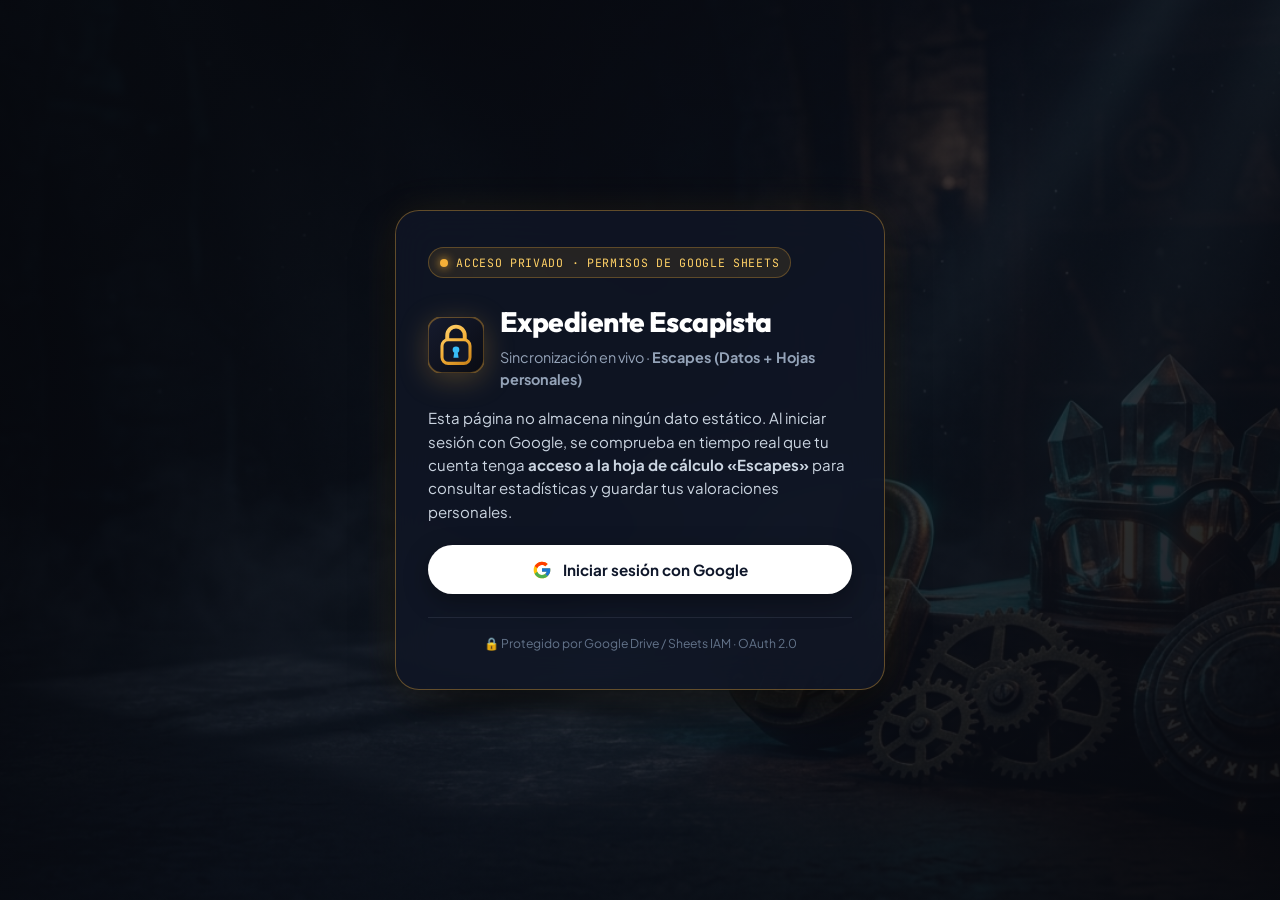
==== index.html @ c3136237 "feat: añadir hojas y sección personal con valoraciones por miembro" ====
<!DOCTYPE html>
<html lang="es">
<head>
  <meta charset="UTF-8" />
  <meta name="viewport" content="width=device-width, initial-scale=1.0" />
  <title>Expediente Escapista · Panel Privado de Escape Rooms</title>
  <meta name="description" content="Dashboard privado de seguimiento, ranking, mapa, equipo y estadísticas de Escape Rooms conectado en tiempo real a Google Sheets." />
  <link rel="icon" type="image/svg+xml" href="favicon.svg" />

  <!-- Google Fonts -->
  <link rel="preconnect" href="https://fonts.googleapis.com" />
  <link rel="preconnect" href="https://fonts.gstatic.com" crossorigin />
  <link href="https://fonts.googleapis.com/css2?family=JetBrains+Mono:wght@500;700&family=Outfit:wght@500;600;700;800&family=Plus+Jakarta+Sans:wght@400;500;600;700&display=swap" rel="stylesheet" />

  <!-- Leaflet & MarkerCluster -->
  <link rel="stylesheet" href="https://unpkg.com/leaflet@1.9.4/dist/leaflet.css" crossorigin="" />
  <link rel="stylesheet" href="https://unpkg.com/leaflet.markercluster@1.5.3/dist/MarkerCluster.css" />
  <link rel="stylesheet" href="https://unpkg.com/leaflet.markercluster@1.5.3/dist/MarkerCluster.Default.css" />

  <!-- Estilos propios -->
  <link rel="stylesheet" href="styles.css" />

  <!-- Google Identity Services (OAuth 2.0) -->
  <script src="https://accounts.google.com/gsi/client" async defer></script>
</head>
<body>
  <!-- =========================================================
       PANTALLA DE ACCESO OAUTH CON GOOGLE CLOUD
       ========================================================= -->
  <main id="auth-gate" class="auth-gate">
    <div class="auth-backdrop"></div>
    <div class="auth-container">
      <div class="auth-card">
        <div class="auth-badge">
          <span class="pulse-dot"></span>
          <span>ACCESO PRIVADO · PERMISOS DE GOOGLE SHEETS</span>
        </div>

        <div class="auth-brand">
          <img src="favicon.svg" alt="Candado Expediente Escapista" class="auth-logo" />
          <div>
            <h1>Expediente Escapista</h1>
            <p class="auth-subtitle">Sincronización en vivo · <strong>Escapes (Datos + Hojas personales)</strong></p>
          </div>
        </div>

        <p class="auth-description">
          Esta página no almacena ningún dato estático. Al iniciar sesión con Google, se comprueba en tiempo real que tu cuenta tenga <strong>acceso a la hoja de cálculo «Escapes»</strong> para consultar estadísticas y guardar tus valoraciones personales.
        </p>

        <div class="auth-actions">
          <button id="oauth-login-btn" type="button" class="btn-google-primary">
            <svg width="20" height="20" viewBox="0 0 48 48" aria-hidden="true">
              <path fill="#FFC107" d="M43.611 20.083H42V20H24v8h11.303c-1.649 4.657-6.08 8-11.303 8-6.627 0-12-5.373-12-12s5.373-12 12-12c3.059 0 5.842 1.154 7.961 3.039l5.657-5.657C34.046 6.053 29.268 4 24 4 12.955 4 4 12.955 4 24s8.955 20 20 20 20-8.955 20-20c0-1.341-.138-2.65-.389-3.917z"/>
              <path fill="#FF3D00" d="M6.306 14.691l6.571 4.819C14.655 15.108 18.961 12 24 12c3.059 0 5.842 1.154 7.961 3.039l5.657-5.657C34.046 6.053 29.268 4 24 4 16.318 4 9.656 8.337 6.306 14.691z"/>
              <path fill="#4CAF50" d="M24 44c5.166 0 9.86-1.977 13.409-5.192l-6.19-5.238A11.91 11.91 0 0 1 24 36c-5.202 0-9.619-3.317-11.283-7.946l-6.522 5.025C9.505 39.556 16.227 44 24 44z"/>
              <path fill="#1976D2" d="M43.611 20.083H42V20H24v8h11.303a12.04 12.04 0 0 1-4.087 5.571l.003-.002 6.19 5.238C36.971 39.205 44 34 44 24c0-1.341-.138-2.65-.389-3.917z"/>
            </svg>
            <span id="oauth-login-label">Iniciar sesión con Google</span>
          </button>
        </div>

        <div id="auth-message" class="auth-message" hidden></div>

        <footer class="auth-footer">
          <span>🔒 Protegido por Google Drive / Sheets IAM · OAuth 2.0</span>
        </footer>
      </div>
    </div>
  </main>

  <!-- =========================================================
       APLICACIÓN PRINCIPAL CON MENÚ LATERAL (TRAS AUTENTICACIÓN)
       ========================================================= -->
  <div id="app-shell" class="app-shell" hidden>
    <!-- Fondo semitransparente para el menú lateral en móvil/tablet -->
    <div id="sidebar-backdrop" class="sidebar-backdrop" hidden></div>

    <!-- MENÚ LATERAL DE NAVEGACIÓN POR SECCIONES -->
    <aside id="app-sidebar" class="sidebar" aria-label="Menú lateral de secciones">
      <div class="sidebar-top">
        <a href="#dashboard" class="brand-link" data-nav-target="dashboard">
          <img src="favicon.svg" alt="" class="brand-icon" />
          <div class="brand-text">
            <span class="brand-title">Expediente Escapista</span>
            <span class="brand-tag" id="data-source-badge">Cargando datos…</span>
          </div>
        </a>
        <button id="sidebar-close-btn" type="button" class="sidebar-close-btn" aria-label="Cerrar menú lateral">✕</button>
      </div>

      <nav class="sidebar-nav" aria-label="Secciones principales">
        <div class="sidebar-group">
          <span class="sidebar-group-label">Principal</span>
          <a href="#dashboard" class="sidebar-link active" data-section-link="dashboard" aria-current="page">
            <span class="sidebar-link-icon" aria-hidden="true">
              <svg width="18" height="18" viewBox="0 0 24 24" fill="none" stroke="currentColor" stroke-width="2" stroke-linecap="round" stroke-linejoin="round">
                <rect x="3" y="3" width="7" height="9" rx="1.5"/><rect x="14" y="3" width="7" height="5" rx="1.5"/>
                <rect x="14" y="12" width="7" height="9" rx="1.5"/><rect x="3" y="16" width="7" height="5" rx="1.5"/>
              </svg>
            </span>
            <span class="sidebar-link-text">Dashboard</span>
            <span class="nav-pill nav-pill-subtle">Resumen</span>
          </a>

          <a href="#personal" class="sidebar-link" data-section-link="personal">
            <span class="sidebar-link-icon" aria-hidden="true">
              <svg width="18" height="18" viewBox="0 0 24 24" fill="none" stroke="currentColor" stroke-width="2" stroke-linecap="round" stroke-linejoin="round">
                <path d="M12 2l2.9 6.26L22 9.27l-5 4.87 1.18 6.88L12 17.77l-6.18 3.25L7 14.14 2 9.27l7.1-1.01L12 2z"/>
              </svg>
            </span>
            <span class="sidebar-link-text">Mi Espacio</span>
            <span id="nav-badge-personal" class="nav-pill nav-pill-gold">Personal</span>
          </a>
        </div>

        <div class="sidebar-group">
          <span class="sidebar-group-label">Catálogo de Salas</span>
          <a href="#visitadas" class="sidebar-link" data-section-link="visitadas">
            <span class="sidebar-link-icon" aria-hidden="true">
              <svg width="18" height="18" viewBox="0 0 24 24" fill="none" stroke="currentColor" stroke-width="2" stroke-linecap="round" stroke-linejoin="round">
                <path d="M9 11l3 3L22 4"/><path d="M21 12v7a2 2 0 0 1-2 2H5a2 2 0 0 1-2-2V5a2 2 0 0 1 2-2h11"/>
              </svg>
            </span>
            <span class="sidebar-link-text">Salas Visitadas</span>
            <span id="nav-badge-visited" class="nav-pill">0</span>
          </a>

          <a href="#pendientes" class="sidebar-link" data-section-link="pendientes">
            <span class="sidebar-link-icon" aria-hidden="true">
              <svg width="18" height="18" viewBox="0 0 24 24" fill="none" stroke="currentColor" stroke-width="2" stroke-linecap="round" stroke-linejoin="round">
                <circle cx="12" cy="12" r="10"/><polygon points="16.24 7.76 14.12 14.12 7.76 16.24 9.88 9.88 16.24 7.76"/>
              </svg>
            </span>
            <span class="sidebar-link-text">Salas Pendientes</span>
            <span id="nav-badge-pending" class="nav-pill nav-pill-amber">0</span>
          </a>

          <a href="#ranking" class="sidebar-link" data-section-link="ranking">
            <span class="sidebar-link-icon" aria-hidden="true">
              <svg width="18" height="18" viewBox="0 0 24 24" fill="none" stroke="currentColor" stroke-width="2" stroke-linecap="round" stroke-linejoin="round">
                <path d="M6 9H4.5a2.5 2.5 0 0 1 0-5H6"/><path d="M18 9h1.5a2.5 2.5 0 0 0 0-5H18"/>
                <path d="M4 22h16"/><path d="M10 14.66V17c0 .55-.47.98-.97 1.21C7.85 18.75 7 20.24 7 22"/>
                <path d="M14 14.66V17c0 .55.47.98.97 1.21C16.15 18.75 17 20.24 17 22"/>
                <path d="M18 2H6v7a6 6 0 0 0 12 0V2Z"/>
              </svg>
            </span>
            <span class="sidebar-link-text">Ranking Top 10</span>
            <span class="nav-pill nav-pill-gold">Top 10</span>
          </a>
        </div>

        <div class="sidebar-group">
          <span class="sidebar-group-label">Análisis y Grupo</span>
          <a href="#mapa" class="sidebar-link" data-section-link="mapa">
            <span class="sidebar-link-icon" aria-hidden="true">
              <svg width="18" height="18" viewBox="0 0 24 24" fill="none" stroke="currentColor" stroke-width="2" stroke-linecap="round" stroke-linejoin="round">
                <polygon points="3 6 9 3 15 6 21 3 21 18 15 21 9 18 3 21"/><line x1="9" y1="3" x2="9" y2="18"/><line x1="15" y1="6" x2="15" y2="21"/>
              </svg>
            </span>
            <span class="sidebar-link-text">Mapa de Conquistas</span>
            <span id="nav-badge-map" class="nav-pill">0</span>
          </a>

          <a href="#equipo" class="sidebar-link" data-section-link="equipo">
            <span class="sidebar-link-icon" aria-hidden="true">
              <svg width="18" height="18" viewBox="0 0 24 24" fill="none" stroke="currentColor" stroke-width="2" stroke-linecap="round" stroke-linejoin="round">
                <path d="M16 21v-2a4 4 0 0 0-4-4H6a4 4 0 0 0-4 4v2"/><circle cx="9" cy="7" r="4"/>
                <path d="M22 21v-2a4 4 0 0 0-3-3.87"/><path d="M16 3.13a4 4 0 0 1 0 7.75"/>
              </svg>
            </span>
            <span class="sidebar-link-text">Equipo</span>
            <span id="nav-badge-team" class="nav-pill">6</span>
          </a>

          <a href="#estadisticas" class="sidebar-link" data-section-link="estadisticas">
            <span class="sidebar-link-icon" aria-hidden="true">
              <svg width="18" height="18" viewBox="0 0 24 24" fill="none" stroke="currentColor" stroke-width="2" stroke-linecap="round" stroke-linejoin="round">
                <line x1="18" y1="20" x2="18" y2="10"/><line x1="12" y1="20" x2="12" y2="4"/><line x1="6" y1="20" x2="6" y2="14"/>
              </svg>
            </span>
            <span class="sidebar-link-text">Estadísticas</span>
          </a>
        </div>
      </nav>

      <div class="sidebar-footer">
        <div class="sidebar-sheet-card">
          <div class="sidebar-sheet-head">
            <span class="sidebar-sheet-dot"></span>
            <span>Google Sheets · <code>Escapes</code></span>
          </div>
          <div id="sidebar-quick-stats" class="sidebar-sheet-meta">Sincronizado en tiempo real</div>
        </div>
      </div>
    </aside>

    <!-- ÁREA PRINCIPAL DE CONTENIDO -->
    <div class="workspace">
      <!-- Barra superior contextual -->
      <header class="topbar">
        <div class="topbar-inner">
          <div class="topbar-context">
            <button id="sidebar-open-btn" type="button" class="sidebar-open-btn" aria-label="Abrir menú de secciones" aria-expanded="false">
              <svg width="20" height="20" viewBox="0 0 24 24" fill="none" stroke="currentColor" stroke-width="2.2" stroke-linecap="round" aria-hidden="true">
                <line x1="3" y1="6" x2="21" y2="6"/><line x1="3" y1="12" x2="21" y2="12"/><line x1="3" y1="18" x2="21" y2="18"/>
              </svg>
            </button>
            <div class="topbar-titles">
              <span id="topbar-section-kicker" class="topbar-kicker">VISTA GENERAL</span>
              <strong id="topbar-section-title" class="topbar-title">Dashboard</strong>
            </div>
          </div>

          <div class="topbar-user">
            <button id="sync-sheet-btn" type="button" class="btn-ghost btn-sm" title="Leer directamente de Google Sheets (Escapes → Datos)">
              <svg width="15" height="15" viewBox="0 0 24 24" fill="none" stroke="currentColor" stroke-width="2.2" aria-hidden="true">
                <path d="M21 2v6h-6"/><path d="M3 12a9 9 0 0 1 15-6.7L21 8"/>
                <path d="M3 22v-6h6"/><path d="M21 12a9 9 0 0 1-15 6.7L3 16"/>
              </svg>
              <span class="btn-sync-label">Sincronizar Sheet</span>
            </button>

            <div class="user-chip" id="user-chip">
              <img id="user-avatar" src="" alt="" class="user-avatar" hidden />
              <span id="user-initials" class="user-initials">U</span>
              <span id="user-name" class="user-name">Usuario</span>
            </div>

            <button id="logout-btn" type="button" class="btn-logout" title="Cerrar sesión OAuth">
              Salir
            </button>
          </div>
        </div>
      </header>

      <!-- Aviso informativo opcional -->
      <div id="sync-banner" class="sync-banner" hidden></div>

      <!-- CONTENEDOR DE VISTAS POR SECCIÓN -->
      <main class="workspace-main">
        <!-- =====================================================
             SECCIÓN 1 (PANTALLA PRINCIPAL): DASHBOARD CON RESUMEN
             ===================================================== -->
        <section id="view-dashboard" class="app-view" data-section="dashboard" aria-labelledby="heading-dashboard">
          <div class="dashboard-hero">
            <div class="dashboard-hero-bg"></div>
            <div class="dashboard-hero-top">
              <div class="hero-copy">
                <div class="eyebrow">
                  <span class="eyebrow-key">🗝️ BITÁCORA OFICIAL DEL GRUPO</span>
                  <span id="upcoming-pill" class="upcoming-pill" hidden></span>
                </div>
                <h2 id="heading-dashboard">Crónicas de <span class="text-gradient">Escape Rooms</span></h2>
                <p class="hero-lead">
                  Resumen general en vivo de cada candado abierto, el podio actual del grupo, vuestras últimas conquistas y los próximos destinos por descubrir.
                </p>
              </div>
            </div>

            <!-- KPIs globales rápidos (interactivos) -->
            <div class="hero-kpis" id="hero-kpis">
              <!-- Renderizado dinámico -->
            </div>
          </div>

          <!-- Bloques de resumen ejecutivo -->
          <div class="dashboard-bento">
            <!-- Resumen Podio Top 3 -->
            <article class="panel-card">
              <div class="panel-card-head">
                <div>
                  <span class="section-kicker">HALL OF FAME</span>
                  <h4>Podio actual de mejores salas</h4>
                  <p class="panel-sub">Top 3 histórico por valoración media global</p>
                </div>
                <button type="button" class="btn-link-action" data-nav-target="ranking">Ver Top 10 →</button>
              </div>
              <div id="dashboard-podium" class="dash-list">
                <!-- Renderizado dinámico -->
              </div>
            </article>

            <!-- Resumen Actividad Reciente -->
            <article class="panel-card">
              <div class="panel-card-head">
                <div>
                  <span class="section-kicker">ACTIVIDAD RECIENTE</span>
                  <h4>Últimas salas visitadas</h4>
                  <p class="panel-sub">Las 5 experiencias más recientes del registro</p>
                </div>
                <button type="button" class="btn-link-action" data-nav-target="visitadas">Historial completo →</button>
              </div>
              <div id="dashboard-recent" class="dash-list">
                <!-- Renderizado dinámico -->
              </div>
            </article>

            <!-- Resumen Participación del Equipo -->
            <article class="panel-card">
              <div class="panel-card-head">
                <div>
                  <span class="section-kicker">EQUIPO ESCAPISTA</span>
                  <h4>Participación por integrante</h4>
                  <p class="panel-sub">Pulsa un miembro para filtrar sus salas jugadas</p>
                </div>
                <button type="button" class="btn-link-action" data-nav-target="equipo">Detalle equipo →</button>
              </div>
              <div id="dashboard-team-summary" class="dash-team-grid">
                <!-- Renderizado dinámico -->
              </div>
            </article>

            <!-- Resumen Hoja de Ruta y Pulso -->
            <article class="panel-card">
              <div class="panel-card-head">
                <div>
                  <span class="section-kicker">HOJA DE RUTA Y PULSO</span>
                  <h4>Próximos objetivos y ritmo anual</h4>
                  <p class="panel-sub">Destinos pendientes destacados e hitos del grupo</p>
                </div>
                <button type="button" class="btn-link-action" data-nav-target="pendientes">Ver pendientes →</button>
              </div>
              <div id="dashboard-pulse" class="dash-pulse">
                <!-- Renderizado dinámico -->
              </div>
            </article>
          </div>
        </section>

        <!-- =====================================================
             SECCIÓN PERSONAL: MI ESPACIO (ESTADÍSTICAS Y VALORACIÓN)
             ===================================================== -->
        <section id="view-personal" class="app-view" data-section="personal" hidden aria-labelledby="heading-personal">
          <div class="dashboard-hero personal-hero">
            <div class="dashboard-hero-bg"></div>
            <div class="dashboard-hero-top">
              <div class="hero-copy" id="personal-hero-copy">
                <!-- Renderizado dinámico según el miembro identificado -->
              </div>
            </div>

            <div class="hero-kpis" id="personal-kpis">
              <!-- KPIs personales dinámicos -->
            </div>
          </div>

          <div id="personal-unmatched-card" class="panel-card" hidden>
            <!-- Se muestra si el usuario de Google no corresponde a Sara, Miguel, Rafa, Antonio o Joan -->
          </div>

          <div id="personal-member-content" class="personal-member-content">
            <!-- Bloque interactivo para valorar salas visitadas por el miembro -->
            <div id="personal-rooms-anchor" class="section-header section-header-wrap">
              <div>
                <span class="section-kicker">VALORACIÓN DE MIS EXPERIENCIAS</span>
                <h3>Mis salas visitadas <span id="personal-rooms-count-pill" class="count-pill">0</span></h3>
              </div>

              <div class="filters-bar">
                <div class="segmented-control" role="tablist" aria-label="Estado de valoración">
                  <button type="button" class="seg-btn active" data-personal-status="ALL">Todas</button>
                  <button type="button" class="seg-btn" data-personal-status="UNRATED">Pendientes de valorar</button>
                  <button type="button" class="seg-btn" data-personal-status="RATED">Valoradas</button>
                </div>

                <div class="search-field">
                  <svg width="15" height="15" viewBox="0 0 24 24" fill="none" stroke="currentColor" stroke-width="2" aria-hidden="true">
                    <circle cx="11" cy="11" r="8"/><line x1="21" y1="21" x2="16.65" y2="16.65"/>
                  </svg>
                  <input id="personal-search" type="search" placeholder="Buscar entre mis salas…" />
                </div>

                <select id="personal-year-filter" class="select-input" aria-label="Filtrar mis salas por año">
                  <option value="ALL">Todos los años</option>
                </select>

                <select id="personal-page-size" class="select-input" aria-label="Mis salas por página">
                  <option value="10" selected>10 / pág.</option>
                  <option value="20">20 / pág.</option>
                  <option value="50">50 / pág.</option>
                </select>

                <button id="personal-reset-btn" type="button" class="btn-ghost btn-sm" hidden>Limpiar filtro</button>
              </div>
            </div>

            <div class="table-card">
              <div class="table-scroll">
                <table class="data-table" id="personal-table">
                  <thead>
                    <tr>
                      <th>Fecha ↓</th>
                      <th>Sala y Empresa</th>
                      <th>Ubicación</th>
                      <th>Compañeros</th>
                      <th class="col-num">Media Grupo</th>
                      <th class="col-num">Mi Nota</th>
                      <th class="col-num">Valoración</th>
                    </tr>
                  </thead>
                  <tbody id="personal-tbody">
                    <!-- Filas paginadas de las salas visitadas por el usuario -->
                  </tbody>
                </table>
              </div>

              <div class="pagination-bar" id="personal-pagination">
                <!-- Controles de paginación personal -->
              </div>
            </div>

            <!-- Estadísticas personales detalladas -->
            <div id="personal-stats-anchor" class="section-header" style="margin-top:0.5rem">
              <div>
                <span class="section-kicker">MIS ESTADÍSTICAS PERSONALES</span>
                <h3>Radiografía individual y favoritos</h3>
              </div>
            </div>

            <div class="stats-bento">
              <!-- Radar personal vs Grupo -->
              <article class="panel-card">
                <div class="panel-card-head">
                  <div>
                    <h4>Mi perfil de criterios (7 dimensiones)</h4>
                    <p class="panel-sub">Comparativa de mis notas frente a la media del grupo en mis salas</p>
                  </div>
                </div>
                <div class="chart-box chart-box-radar">
                  <canvas id="personalRadarChart"></canvas>
                </div>
              </article>

              <!-- Evolución anual personal -->
              <article class="panel-card">
                <div class="panel-card-head">
                  <div>
                    <h4>Mi evolución anual</h4>
                    <p class="panel-sub">Salas jugadas por año y mi nota media personal</p>
                  </div>
                </div>
                <div class="chart-box chart-box-radar">
                  <canvas id="personalYearChart"></canvas>
                </div>
              </article>

              <!-- Top 5 Personal -->
              <article class="panel-card">
                <div class="panel-card-head">
                  <div>
                    <h4>Mi podio personal (Top 5)</h4>
                    <p class="panel-sub">Mis salas mejor valoradas (sin contar Dificultad en la media)</p>
                  </div>
                </div>
                <div id="personal-top-list" class="dash-list"></div>
              </article>

              <!-- Compañeros y temáticas favoritas -->
              <article class="panel-card">
                <div class="panel-card-head">
                  <div>
                    <h4>Compañeros de escape y temáticas</h4>
                    <p class="panel-sub">Con quién más has escapado y tus géneros predilectos</p>
                  </div>
                </div>
                <div id="personal-affinities-list" class="stat-bars-list"></div>
              </article>
            </div>
          </div>
        </section>

        <!-- =====================================================
             SECCIÓN 2: LISTADO DE SALAS VISITADAS
             ===================================================== -->
        <section id="view-visitadas" class="app-view" data-section="visitadas" hidden aria-labelledby="heading-visited">
          <div class="section-header section-header-wrap">
            <div>
              <span class="section-kicker">HISTORIAL COMPLETO</span>
              <h3 id="heading-visited">Salas visitadas <span id="visited-count-pill" class="count-pill">0</span></h3>
            </div>

            <div class="filters-bar">
              <div class="search-field">
                <svg width="15" height="15" viewBox="0 0 24 24" fill="none" stroke="currentColor" stroke-width="2" aria-hidden="true">
                  <circle cx="11" cy="11" r="8"/><line x1="21" y1="21" x2="16.65" y2="16.65"/>
                </svg>
                <input id="visited-search" type="search" placeholder="Buscar sala, empresa o ciudad…" />
              </div>

              <select id="visited-member-filter" class="select-input" aria-label="Filtrar por miembro">
                <option value="ALL">Todos los miembros</option>
                <option value="S">Sara (S)</option>
                <option value="M">Miguel (M)</option>
                <option value="R">Rafa (R)</option>
                <option value="A">Antonio (A)</option>
                <option value="J">Joan (J)</option>
                <option value="+">Con invitados (+)</option>
              </select>

              <select id="visited-year-filter" class="select-input" aria-label="Filtrar por año">
                <option value="ALL">Todos los años</option>
              </select>

              <select id="visited-page-size" class="select-input" aria-label="Salas por página">
                <option value="10" selected>10 / pág.</option>
                <option value="20">20 / pág.</option>
                <option value="50">50 / pág.</option>
              </select>

              <button id="visited-reset-btn" type="button" class="btn-ghost btn-sm" hidden>Limpiar filtro</button>
            </div>
          </div>

          <div class="table-card">
            <div class="table-scroll">
              <table class="data-table" id="visited-table">
                <thead>
                  <tr>
                    <th>Fecha ↓</th>
                    <th>Sala y Empresa</th>
                    <th>Ubicación</th>
                    <th>Temática</th>
                    <th>De nosotros</th>
                    <th>Resultado</th>
                    <th class="col-num">Nota Media</th>
                  </tr>
                </thead>
                <tbody id="visited-tbody">
                  <!-- Filas paginadas -->
                </tbody>
              </table>
            </div>

            <div class="pagination-bar" id="visited-pagination">
              <!-- Controles de paginación -->
            </div>
          </div>
        </section>

        <!-- =====================================================
             SECCIÓN 3: SALAS PENDIENTES POR PROVINCIA
             ===================================================== -->
        <section id="view-pendientes" class="app-view" data-section="pendientes" hidden aria-labelledby="heading-pending">
          <div id="upcoming-section-wrap" class="upcoming-section-wrap" hidden>
            <!-- Reservas futuras si existen -->
          </div>

          <div class="section-header section-header-wrap">
            <div>
              <span class="section-kicker">PRÓXIMOS OBJETIVOS</span>
              <h3 id="heading-pending">Salas pendientes <span id="pending-count-pill" class="count-pill count-pill-amber">0</span></h3>
            </div>

            <div class="filters-bar">
              <div class="search-field">
                <svg width="15" height="15" viewBox="0 0 24 24" fill="none" stroke="currentColor" stroke-width="2" aria-hidden="true">
                  <circle cx="11" cy="11" r="8"/><line x1="21" y1="21" x2="16.65" y2="16.65"/>
                </svg>
                <input id="pending-search" type="search" placeholder="Buscar sala, empresa o premio TERPECA…" />
              </div>

              <select id="pending-province-select" class="select-input" aria-label="Filtrar pendientes por provincia">
                <option value="ALL">Todas las provincias</option>
              </select>

              <select id="pending-theme-select" class="select-input" aria-label="Filtrar pendientes por temática">
                <option value="ALL">Todas las temáticas</option>
              </select>

              <button id="pending-reset-btn" type="button" class="btn-ghost btn-sm" hidden>Limpiar filtro</button>
            </div>
          </div>

          <!-- Chips rápidos de provincias -->
          <div id="pending-province-chips" class="province-chips" role="group" aria-label="Filtro rápido por provincia">
            <!-- Renderizado dinámico -->
          </div>

          <div id="pending-grid" class="pending-grid">
            <!-- Tarjetas de salas pendientes -->
          </div>
        </section>

        <!-- =====================================================
             SECCIÓN 4: RANKING TOP 10 MEJORES SALAS
             ===================================================== -->
        <section id="view-ranking" class="app-view" data-section="ranking" hidden aria-labelledby="heading-ranking">
          <div class="section-header section-header-wrap">
            <div>
              <span class="section-kicker">HALL OF FAME · SOLO TOP 10</span>
              <h3 id="heading-ranking">Ranking general de las 10 mejores salas</h3>
            </div>
            <div class="segmented-control" role="tablist" aria-label="Criterio de ranking">
              <button type="button" class="seg-btn active" data-rank-mode="media">Media Global</button>
              <button type="button" class="seg-btn" data-rank-mode="general">Nota General</button>
              <button type="button" class="seg-btn" data-rank-mode="S">Sara</button>
              <button type="button" class="seg-btn" data-rank-mode="M">Miguel</button>
              <button type="button" class="seg-btn" data-rank-mode="R">Rafa</button>
              <button type="button" class="seg-btn" data-rank-mode="A">Antonio</button>
              <button type="button" class="seg-btn" data-rank-mode="J">Joan</button>
            </div>
          </div>

          <div id="top10-grid" class="top10-grid">
            <!-- Renderizado dinámico de exactamente 10 salas -->
          </div>
        </section>

        <!-- =====================================================
             SECCIÓN 5: MAPA INTERACTIVO DE CONQUISTAS
             ===================================================== -->
        <section id="view-mapa" class="app-view" data-section="mapa" hidden aria-labelledby="heading-map">
          <div class="section-header section-header-wrap">
            <div>
              <span class="section-kicker">CARTOGRAFÍA ESCAPISTA</span>
              <h3 id="heading-map">Mapa de conquistas y desglose geográfico</h3>
            </div>
          </div>

          <article class="panel-card">
            <div class="panel-card-head">
              <div>
                <h4>Mapa interactivo de todas las salas visitadas</h4>
                <p id="map-subtitle" class="panel-sub">Agrupación inteligente por ciudad y local</p>
              </div>
              <div class="map-quick-btns">
                <button type="button" class="chip-btn active" data-map-view="spain">🇪🇸 España</button>
                <button type="button" class="chip-btn" data-map-view="all">🌍 Todas (+ Praga)</button>
                <button type="button" class="chip-btn" data-map-view="madrid">Madrid</button>
                <button type="button" class="chip-btn" data-map-view="barcelona">Barcelona</button>
                <button type="button" class="chip-btn" data-map-view="norte">Norte</button>
                <button type="button" class="chip-btn" data-map-view="valencia">Valencia</button>
              </div>
            </div>
            <div id="visited-map" class="visited-map visited-map-lg" aria-label="Mapa interactivo de salas visitadas"></div>
          </article>

          <div class="stats-bento view-subgrid">
            <article class="panel-card">
              <div class="panel-card-head">
                <div>
                  <h4>Provincias y países conquistados</h4>
                  <p class="panel-sub">Volumen de salas jugadas y nota media por región</p>
                </div>
              </div>
              <div id="geo-provinces-list" class="stat-bars-list"></div>
            </article>

            <article class="panel-card">
              <div class="panel-card-head">
                <div>
                  <h4>Municipios con más incursiones</h4>
                  <p class="panel-sub">Haz clic en una ciudad para ver sus salas en el historial</p>
                </div>
              </div>
              <div id="geo-cities-list" class="stat-bars-list"></div>
            </article>
          </div>
        </section>

        <!-- =====================================================
             SECCIÓN 6: EQUIPO Y ALINEACIONES
             ===================================================== -->
        <section id="view-equipo" class="app-view" data-section="equipo" hidden aria-labelledby="heading-members">
          <div class="section-header section-header-wrap">
            <div>
              <span class="section-kicker">RECUENTO DE SALAS</span>
              <h3 id="heading-members">Salas registradas y visitadas por cada miembro</h3>
            </div>
            <p class="section-hint">Haz clic en cualquier integrante para filtrar sus salas en el historial de visitadas.</p>
          </div>

          <div id="members-grid" class="members-grid">
            <!-- Renderizado dinámico -->
          </div>

          <div class="stats-bento view-subgrid">
            <!-- Alineaciones más habituales del equipo -->
            <article class="panel-card">
              <div class="panel-card-head">
                <div>
                  <h4>Alineaciones míticas del equipo</h4>
                  <p class="panel-sub">Combinaciones exactas de «De nosotros» más repetidas</p>
                </div>
              </div>
              <div id="squads-list" class="stat-bars-list"></div>
            </article>

            <!-- Efectividad e hitos por integrante -->
            <article class="panel-card">
              <div class="panel-card-head">
                <div>
                  <h4>Efectividad y récords por integrante</h4>
                  <p class="panel-sub">Porcentaje de escape completado y año de mayor actividad</p>
                </div>
              </div>
              <div id="team-insights-list" class="stat-bars-list"></div>
            </article>
          </div>
        </section>

        <!-- =====================================================
             SECCIÓN 7: ESTADÍSTICAS AVANZADAS Y CRONOLOGÍA
             ===================================================== -->
        <section id="view-estadisticas" class="app-view" data-section="estadisticas" hidden aria-labelledby="heading-stats">
          <div class="section-header">
            <div>
              <span class="section-kicker">LABORATORIO ESTADÍSTICO</span>
              <h3 id="heading-stats">Evolución anual y radiografía avanzada</h3>
            </div>
          </div>

          <!-- Panel ancho: Evolución por Año -->
          <article class="panel-card">
            <div class="panel-card-head">
              <div>
                <h4>Evolución de salas visitadas por año</h4>
                <p id="year-chart-subtitle" class="panel-sub">Ritmo anual de conquistas y nota media obtenida</p>
              </div>
              <span id="undated-badge" class="subtle-badge" hidden></span>
            </div>
            <div class="chart-box chart-box-year">
              <canvas id="yearChart"></canvas>
            </div>
            <div id="year-summary-strip" class="year-summary-strip"></div>
          </article>

          <div class="stats-bento view-subgrid">
            <!-- Radar 7 criterios -->
            <article class="panel-card">
              <div class="panel-card-head">
                <div>
                  <h4>Perfil de valoraciones (7 dimensiones)</h4>
                  <p class="panel-sub">Comparativa Media Global y valoraciones individuales por miembro</p>
                </div>
              </div>
              <div class="chart-box chart-box-radar">
                <canvas id="radarChart"></canvas>
              </div>
            </article>

            <!-- Temáticas: Visitadas vs Pendientes -->
            <article class="panel-card">
              <div class="panel-card-head">
                <div>
                  <h4>ADN de temáticas (Jugadas vs Pendientes)</h4>
                  <p class="panel-sub">Géneros más frecuentados y lo que viene en camino</p>
                </div>
              </div>
              <div class="chart-box chart-box-themes">
                <canvas id="themesChart"></canvas>
              </div>
            </article>

            <!-- Empresas más visitadas y mejor valoradas -->
            <article class="panel-card">
              <div class="panel-card-head">
                <div>
                  <h4>Sellos y empresas de referencia</h4>
                  <p class="panel-sub">Creadores con 2 o más salas jugadas ordenados por nota media</p>
                </div>
              </div>
              <div id="companies-list" class="stat-bars-list"></div>
            </article>

            <!-- Distribución de puntuaciones y éxito -->
            <article class="panel-card">
              <div class="panel-card-head">
                <div>
                  <h4>Distribución de notas y tasa de éxito</h4>
                  <p class="panel-sub">Desglose de calificaciones globales sobre 5 estrellas</p>
                </div>
              </div>
              <div id="ratings-dist-list" class="stat-bars-list"></div>
            </article>
          </div>
        </section>
      </main>

      <footer class="site-footer">
        <div class="site-footer-inner">
          <span>🗝️ <strong>Expediente Escapista</strong> · Google Sheets <code>Escapes</code> (Datos + Hojas por miembro)</span>
          <span id="footer-sync-info">Protegido con Google Cloud OAuth 2.0</span>
        </div>
      </footer>
    </div>
  </div>

  <!-- =========================================================
       MODAL DE DETALLE DE SALA
       ========================================================= -->
  <div id="room-modal" class="modal-overlay" hidden role="dialog" aria-modal="true" aria-labelledby="modal-room-title">
    <div class="modal-card modal-card-wide">
      <button id="modal-close-btn" type="button" class="modal-close" aria-label="Cerrar ficha">✕</button>
      <div id="modal-body"></div>
    </div>
  </div>

  <!-- =========================================================
       MODAL DE VALORACIÓN PERSONAL (SOLO SALAS VISITADAS)
       ========================================================= -->
  <div id="rating-modal" class="modal-overlay" hidden role="dialog" aria-modal="true" aria-labelledby="rating-modal-title">
    <div class="modal-card rating-modal-card">
      <button id="rating-modal-close-btn" type="button" class="modal-close" aria-label="Cerrar valoración">✕</button>
      <div id="rating-modal-body"></div>
    </div>
  </div>

  <!-- Scripts externos -->
  <script src="https://unpkg.com/leaflet@1.9.4/dist/leaflet.js" crossorigin=""></script>
  <script src="https://unpkg.com/leaflet.markercluster@1.5.3/dist/leaflet.markercluster.js"></script>
  <script src="https://cdn.jsdelivr.net/npm/chart.js@4.4.4/dist/chart.umd.min.js"></script>

  <!-- Datos geográficos y lógica de la aplicación -->
  <script src="locations.js"></script>
  <script src="app.js"></script>
</body>
</html>
---- styles.css ----
/* =========================================================
   EXPEDIENTE ESCAPISTA — ESTILOS PRINCIPALES Y LAYOUT LATERAL
   ========================================================= */

:root {
  --bg-deep: #07090f;
  --bg-base: #0c101b;
  --bg-sidebar: rgba(10, 14, 24, 0.94);
  --bg-card: #121829;
  --bg-card-hover: #182036;
  --bg-elevated: #1b243d;

  --border-subtle: rgba(148, 163, 184, 0.14);
  --border-gold: rgba(245, 176, 56, 0.36);

  --text-main: #f1f5f9;
  --text-secondary: #94a3b8;
  --text-muted: #64748b;

  --gold: #f5b038;
  --gold-bright: #ffd166;
  --cyan: #38bdf8;
  --purple: #a855f7;
  --emerald: #10b981;
  --crimson: #ef4444;

  /* Colores de integrantes */
  --col-s: #f472b6;
  --col-m: #38bdf8;
  --col-r: #34d399;
  --col-a: #fbbf24;
  --col-j: #a78bfa;
  --col-plus: #94a3b8;

  --sidebar-w: 272px;

  --radius-sm: 8px;
  --radius-md: 14px;
  --radius-lg: 20px;

  --font-display: 'Outfit', system-ui, -apple-system, sans-serif;
  --font-sans: 'Plus Jakarta Sans', system-ui, -apple-system, sans-serif;
  --font-mono: 'JetBrains Mono', monospace;

  --shadow-lg: 0 22px 50px -12px rgba(0, 0, 0, 0.65);
}

*,
*::before,
*::after {
  box-sizing: border-box;
}

html {
  scroll-behavior: smooth;
  background-color: var(--bg-deep);
  color: var(--text-main);
  font-family: var(--font-sans);
}

body {
  margin: 0;
  min-height: 100vh;
  background: radial-gradient(circle at 18% 0%, rgba(56, 189, 248, 0.08), transparent 40%),
              radial-gradient(circle at 85% 10%, rgba(245, 176, 56, 0.08), transparent 42%),
              var(--bg-deep);
  line-height: 1.55;
  overflow-x: hidden;
}

[hidden] {
  display: none !important;
}

h1, h2, h3, h4 {
  font-family: var(--font-display);
  margin: 0;
  letter-spacing: -0.02em;
}

code {
  font-family: var(--font-mono);
  font-size: 0.85em;
  background: rgba(15, 23, 42, 0.7);
  padding: 0.15rem 0.4rem;
  border-radius: 5px;
  color: var(--gold-bright);
}

/* =========================================================
   PANTALLA DE LOGIN OAUTH
   ========================================================= */

.auth-gate {
  position: relative;
  min-height: 100vh;
  display: grid;
  place-items: center;
  padding: 1.5rem;
  isolation: isolate;
}

.auth-backdrop {
  position: fixed;
  inset: 0;
  z-index: -1;
  background:
    linear-gradient(125deg, rgba(7, 9, 15, 0.92) 15%, rgba(12, 16, 27, 0.78) 55%, rgba(7, 9, 15, 0.94) 100%),
    url("assets/hero-bg.jpg") center / cover no-repeat;
}

.auth-container {
  width: min(490px, 100%);
}

.auth-card {
  background: rgba(16, 22, 38, 0.84);
  backdrop-filter: blur(18px);
  -webkit-backdrop-filter: blur(18px);
  border: 1px solid var(--border-gold);
  border-radius: 24px;
  padding: 2.25rem 2rem;
  box-shadow: var(--shadow-lg), 0 0 40px rgba(245, 176, 56, 0.09);
}

.auth-badge {
  display: inline-flex;
  align-items: center;
  gap: 0.5rem;
  font-family: var(--font-mono);
  font-size: 0.72rem;
  letter-spacing: 0.06em;
  color: var(--gold-bright);
  background: rgba(245, 176, 56, 0.1);
  border: 1px solid rgba(245, 176, 56, 0.28);
  padding: 0.35rem 0.7rem;
  border-radius: 999px;
  margin-bottom: 1.35rem;
}

.pulse-dot {
  width: 8px;
  height: 8px;
  border-radius: 50%;
  background: var(--gold);
  box-shadow: 0 0 10px var(--gold);
  animation: pulse 2s infinite;
}

@keyframes pulse {
  0%, 100% { transform: scale(1); opacity: 1; }
  50% { transform: scale(1.25); opacity: 0.6; }
}

.auth-brand {
  display: flex;
  align-items: center;
  gap: 1rem;
  margin-bottom: 1rem;
}

.auth-logo {
  width: 56px;
  height: 56px;
  flex-shrink: 0;
  filter: drop-shadow(0 6px 14px rgba(245, 176, 56, 0.25));
}

.auth-brand h1 {
  font-size: 1.75rem;
  font-weight: 800;
  color: #fff;
}

.auth-subtitle {
  margin: 0.15rem 0 0;
  font-size: 0.9rem;
  color: var(--text-secondary);
}

.auth-description {
  margin: 0 0 1.15rem;
  color: #cbd5e1;
  font-size: 0.94rem;
}

.auth-actions {
  display: flex;
  flex-direction: column;
  align-items: stretch;
  gap: 0.85rem;
  margin-top: 1.4rem;
}

.btn-google-primary {
  display: inline-flex;
  align-items: center;
  justify-content: center;
  gap: 0.72rem;
  width: 100%;
  padding: 0.85rem 1.15rem;
  border-radius: 999px;
  border: 1px solid rgba(255, 255, 255, 0.22);
  background: #ffffff;
  color: #0f172a;
  font-family: var(--font-sans);
  font-size: 0.95rem;
  font-weight: 700;
  cursor: pointer;
  box-shadow: 0 8px 24px rgba(0, 0, 0, 0.35);
  transition: transform 0.16s ease, box-shadow 0.16s ease, opacity 0.16s ease;
}

.btn-google-primary:hover:not(:disabled) {
  transform: translateY(-1px);
  box-shadow: 0 12px 28px rgba(56, 189, 248, 0.28);
}

.btn-google-primary:disabled {
  opacity: 0.65;
  cursor: wait;
}

.auth-message {
  margin-top: 1.1rem;
  padding: 0.9rem 1rem;
  border-radius: var(--radius-md);
  font-size: 0.85rem;
  line-height: 1.5;
  background: rgba(239, 68, 68, 0.12);
  border: 1px solid rgba(239, 68, 68, 0.38);
  color: #fecaca;
}

.auth-message.auth-info {
  background: rgba(56, 189, 248, 0.12);
  border-color: rgba(56, 189, 248, 0.35);
  color: #bae6fd;
}

.auth-message.auth-setup {
  background: rgba(245, 176, 56, 0.13);
  border-color: rgba(245, 176, 56, 0.42);
  color: #fde68a;
}

.auth-message a {
  color: var(--cyan);
  font-weight: 700;
}

.auth-inline-btn {
  display: inline-flex;
  align-items: center;
  gap: 0.4rem;
  margin-top: 0.65rem;
  padding: 0.42rem 0.8rem;
  border-radius: 8px;
  border: 1px solid rgba(255, 255, 255, 0.24);
  background: rgba(255, 255, 255, 0.1);
  color: #fff;
  font-family: var(--font-sans);
  font-size: 0.8rem;
  font-weight: 600;
  cursor: pointer;
}

.auth-inline-btn:hover {
  background: rgba(255, 255, 255, 0.18);
}

.auth-footer {
  margin-top: 1.4rem;
  padding-top: 1rem;
  border-top: 1px solid var(--border-subtle);
  text-align: center;
  font-size: 0.76rem;
  color: var(--text-muted);
}

/* =========================================================
   ESTRUCTURA PRINCIPAL CON MENÚ LATERAL (SIDEBAR + WORKSPACE)
   ========================================================= */

.app-shell {
  display: grid;
  grid-template-columns: var(--sidebar-w) minmax(0, 1fr);
  min-height: 100vh;
}

.sidebar-backdrop {
  position: fixed;
  inset: 0;
  z-index: 1050;
  background: rgba(5, 7, 13, 0.72);
  backdrop-filter: blur(4px);
}

.sidebar {
  position: sticky;
  top: 0;
  height: 100vh;
  z-index: 1100;
  background: var(--bg-sidebar);
  backdrop-filter: blur(16px);
  -webkit-backdrop-filter: blur(16px);
  border-right: 1px solid var(--border-subtle);
  display: flex;
  flex-direction: column;
  overflow-y: auto;
}

.sidebar-top {
  display: flex;
  align-items: center;
  justify-content: space-between;
  gap: 0.6rem;
  padding: 1.15rem 1.1rem 1rem;
  border-bottom: 1px solid var(--border-subtle);
}

.brand-link {
  display: flex;
  align-items: center;
  gap: 0.7rem;
  text-decoration: none;
  color: inherit;
  min-width: 0;
}

.brand-icon {
  width: 34px;
  height: 34px;
  flex-shrink: 0;
  filter: drop-shadow(0 4px 10px rgba(245, 176, 56, 0.22));
}

.brand-text {
  display: flex;
  flex-direction: column;
  min-width: 0;
}

.brand-title {
  font-family: var(--font-display);
  font-weight: 700;
  font-size: 1.02rem;
  line-height: 1.15;
  color: #fff;
  white-space: nowrap;
  overflow: hidden;
  text-overflow: ellipsis;
}

.brand-tag {
  font-size: 0.69rem;
  color: var(--emerald);
  font-family: var(--font-mono);
  white-space: nowrap;
  overflow: hidden;
  text-overflow: ellipsis;
  margin-top: 0.12rem;
}

.sidebar-close-btn {
  display: none;
  width: 32px;
  height: 32px;
  border-radius: 8px;
  border: 1px solid var(--border-subtle);
  background: rgba(255, 255, 255, 0.05);
  color: var(--text-secondary);
  cursor: pointer;
  place-items: center;
  flex-shrink: 0;
}

.sidebar-close-btn:hover {
  color: #fff;
  background: rgba(255, 255, 255, 0.1);
}

/* Grupos de navegación lateral */
.sidebar-nav {
  flex: 1;
  padding: 1.05rem 0.85rem;
  display: flex;
  flex-direction: column;
  gap: 1.35rem;
}

.sidebar-group {
  display: flex;
  flex-direction: column;
  gap: 0.26rem;
}

.sidebar-group-label {
  font-family: var(--font-mono);
  font-size: 0.68rem;
  font-weight: 700;
  text-transform: uppercase;
  letter-spacing: 0.09em;
  color: var(--text-muted);
  padding: 0 0.65rem 0.32rem;
}

.sidebar-link {
  position: relative;
  display: flex;
  align-items: center;
  gap: 0.7rem;
  padding: 0.62rem 0.75rem;
  border-radius: 11px;
  color: var(--text-secondary);
  text-decoration: none;
  font-size: 0.88rem;
  font-weight: 600;
  border: 1px solid transparent;
  transition: color 0.15s ease, background 0.15s ease, border-color 0.15s ease;
}

.sidebar-link:hover {
  color: #fff;
  background: rgba(255, 255, 255, 0.05);
}

.sidebar-link.active {
  color: #fff;
  background: linear-gradient(90deg, rgba(245, 176, 56, 0.16), rgba(56, 189, 248, 0.06));
  border-color: rgba(245, 176, 56, 0.32);
  box-shadow: 0 6px 18px -8px rgba(245, 176, 56, 0.25);
}

.sidebar-link.active::before {
  content: "";
  position: absolute;
  left: -1px;
  top: 22%;
  bottom: 22%;
  width: 3px;
  border-radius: 0 4px 4px 0;
  background: var(--gold-bright);
}

.sidebar-link-icon {
  display: inline-grid;
  place-items: center;
  color: var(--text-muted);
  transition: color 0.15s ease;
  flex-shrink: 0;
}

.sidebar-link:hover .sidebar-link-icon {
  color: #cbd5e1;
}

.sidebar-link.active .sidebar-link-icon {
  color: var(--gold-bright);
}

.sidebar-link-text {
  flex: 1;
  min-width: 0;
  white-space: nowrap;
  overflow: hidden;
  text-overflow: ellipsis;
}

.nav-pill {
  font-family: var(--font-mono);
  font-size: 0.7rem;
  font-weight: 700;
  padding: 0.14rem 0.48rem;
  border-radius: 999px;
  background: rgba(56, 189, 248, 0.14);
  color: #7dd3fc;
  border: 1px solid rgba(56, 189, 248, 0.26);
  flex-shrink: 0;
}

.nav-pill-amber {
  background: rgba(245, 176, 56, 0.15);
  color: var(--gold-bright);
  border-color: rgba(245, 176, 56, 0.3);
}

.nav-pill-gold {
  background: rgba(245, 176, 56, 0.2);
  color: var(--gold-bright);
  border-color: rgba(245, 176, 56, 0.38);
}

.nav-pill-subtle {
  background: rgba(148, 163, 184, 0.12);
  color: #cbd5e1;
  border-color: var(--border-subtle);
}

.sidebar-footer {
  padding: 0.9rem 0.85rem 1.05rem;
  border-top: 1px solid var(--border-subtle);
}

.sidebar-sheet-card {
  background: rgba(18, 24, 41, 0.72);
  border: 1px solid var(--border-subtle);
  border-radius: 12px;
  padding: 0.7rem 0.8rem;
}

.sidebar-sheet-head {
  display: flex;
  align-items: center;
  gap: 0.45rem;
  font-size: 0.78rem;
  font-weight: 600;
  color: #e2e8f0;
}

.sidebar-sheet-dot {
  width: 7px;
  height: 7px;
  border-radius: 50%;
  background: var(--emerald);
  box-shadow: 0 0 8px var(--emerald);
  flex-shrink: 0;
}

.sidebar-sheet-meta {
  margin-top: 0.28rem;
  font-size: 0.73rem;
  color: var(--text-secondary);
  font-family: var(--font-mono);
}

/* =========================================================
   ÁREA DE TRABAJO Y BARRA SUPERIOR CONTEXTUAL
   ========================================================= */

.workspace {
  min-width: 0;
  display: flex;
  flex-direction: column;
  min-height: 100vh;
}

.topbar {
  position: sticky;
  top: 0;
  z-index: 900;
  background: rgba(10, 14, 24, 0.86);
  backdrop-filter: blur(14px);
  -webkit-backdrop-filter: blur(14px);
  border-bottom: 1px solid var(--border-subtle);
}

.topbar-inner {
  width: min(1360px, calc(100% - 2.5rem));
  margin-inline: auto;
  min-height: 64px;
  display: flex;
  align-items: center;
  justify-content: space-between;
  gap: 1rem;
  padding-block: 0.45rem;
}

.topbar-context {
  display: flex;
  align-items: center;
  gap: 0.75rem;
  min-width: 0;
}

.sidebar-open-btn {
  display: none;
  width: 38px;
  height: 38px;
  border-radius: 10px;
  border: 1px solid var(--border-subtle);
  background: rgba(255, 255, 255, 0.05);
  color: var(--text-main);
  cursor: pointer;
  place-items: center;
  flex-shrink: 0;
}

.sidebar-open-btn:hover {
  border-color: var(--border-gold);
  color: var(--gold-bright);
}

.topbar-titles {
  display: flex;
  flex-direction: column;
  min-width: 0;
}

.topbar-kicker {
  font-family: var(--font-mono);
  font-size: 0.67rem;
  letter-spacing: 0.08em;
  color: var(--gold);
  text-transform: uppercase;
  line-height: 1.1;
}

.topbar-title {
  font-family: var(--font-display);
  font-size: 1.12rem;
  font-weight: 700;
  color: #fff;
  line-height: 1.2;
  white-space: nowrap;
  overflow: hidden;
  text-overflow: ellipsis;
}

.topbar-user {
  display: flex;
  align-items: center;
  gap: 0.55rem;
  flex-shrink: 0;
}

.user-chip {
  display: inline-flex;
  align-items: center;
  gap: 0.45rem;
  background: rgba(255, 255, 255, 0.05);
  border: 1px solid var(--border-subtle);
  padding: 0.25rem 0.65rem 0.25rem 0.3rem;
  border-radius: 999px;
  font-size: 0.82rem;
}

.user-avatar {
  width: 24px;
  height: 24px;
  border-radius: 50%;
  object-fit: cover;
}

.user-initials {
  width: 24px;
  height: 24px;
  border-radius: 50%;
  background: var(--gold);
  color: #0b0e17;
  font-weight: 700;
  font-size: 0.75rem;
  display: inline-grid;
  place-items: center;
}

.user-name {
  max-width: 135px;
  overflow: hidden;
  text-overflow: ellipsis;
  white-space: nowrap;
  font-weight: 600;
}

.btn-ghost {
  display: inline-flex;
  align-items: center;
  gap: 0.4rem;
  background: rgba(56, 189, 248, 0.1);
  color: #7dd3fc;
  border: 1px solid rgba(56, 189, 248, 0.3);
  border-radius: 8px;
  padding: 0.42rem 0.72rem;
  font-family: var(--font-sans);
  font-size: 0.8rem;
  font-weight: 600;
  cursor: pointer;
  transition: all 0.15s ease;
}

.btn-ghost:hover {
  background: rgba(56, 189, 248, 0.2);
  border-color: var(--cyan);
}

.btn-logout {
  background: transparent;
  color: var(--text-secondary);
  border: 1px solid var(--border-subtle);
  border-radius: 8px;
  padding: 0.4rem 0.68rem;
  font-size: 0.8rem;
  font-weight: 600;
  cursor: pointer;
}

.btn-logout:hover {
  color: #fecaca;
  border-color: rgba(239, 68, 68, 0.45);
  background: rgba(239, 68, 68, 0.1);
}

.sync-banner {
  background: rgba(245, 176, 56, 0.12);
  border-bottom: 1px solid rgba(245, 176, 56, 0.3);
  color: #fde68a;
  font-size: 0.84rem;
  padding: 0.6rem 1.2rem;
  text-align: center;
}

.sync-banner a {
  color: var(--cyan);
  font-weight: 600;
}

/* =========================================================
   CONTENEDOR DE VISTAS Y ANIMACIÓN DE CAMBIO DE SECCIÓN
   ========================================================= */

.workspace-main {
  flex: 1;
  width: min(1360px, calc(100% - 2.5rem));
  margin-inline: auto;
  padding-block: 1.75rem 3.25rem;
}

.app-view {
  display: flex;
  flex-direction: column;
  gap: 1.5rem;
  animation: viewFadeIn 0.22s ease-out;
}

@keyframes viewFadeIn {
  from {
    opacity: 0;
    transform: translateY(6px);
  }
  to {
    opacity: 1;
    transform: translateY(0);
  }
}

.view-subgrid {
  margin-top: 0.25rem;
}

/* =========================================================
   PANTALLA PRINCIPAL: DASHBOARD CON RESUMEN
   ========================================================= */

.dashboard-hero {
  position: relative;
  border-radius: var(--radius-lg);
  border: 1px solid var(--border-subtle);
  padding: 1.75rem;
  overflow: hidden;
  isolation: isolate;
  display: flex;
  flex-direction: column;
  gap: 1.5rem;
}

.dashboard-hero-bg {
  position: absolute;
  inset: 0;
  z-index: -1;
  background:
    linear-gradient(95deg, rgba(8, 11, 20, 0.96) 0%, rgba(14, 19, 34, 0.85) 55%, rgba(8, 11, 20, 0.9) 100%),
    url("assets/hero-bg.jpg") center right / cover no-repeat;
}

.eyebrow {
  display: flex;
  flex-wrap: wrap;
  align-items: center;
  gap: 0.6rem;
  margin-bottom: 0.6rem;
}

.eyebrow-key {
  font-family: var(--font-mono);
  font-size: 0.72rem;
  letter-spacing: 0.08em;
  color: var(--gold-bright);
  background: rgba(245, 176, 56, 0.12);
  border: 1px solid rgba(245, 176, 56, 0.3);
  padding: 0.26rem 0.65rem;
  border-radius: 999px;
}

.upcoming-pill {
  font-size: 0.76rem;
  font-weight: 600;
  color: #a7f3d0;
  background: rgba(16, 185, 129, 0.15);
  border: 1px solid rgba(16, 185, 129, 0.38);
  padding: 0.26rem 0.72rem;
  border-radius: 999px;
}

.hero-copy h2 {
  font-size: clamp(1.75rem, 3vw, 2.45rem);
  font-weight: 800;
  line-height: 1.1;
  margin-bottom: 0.55rem;
}

.text-gradient {
  background: linear-gradient(135deg, var(--gold-bright) 0%, var(--gold) 50%, var(--cyan) 100%);
  -webkit-background-clip: text;
  background-clip: text;
  color: transparent;
}

.hero-lead {
  margin: 0;
  color: #cbd5e1;
  font-size: 0.95rem;
  max-width: 68ch;
}

.hero-kpis {
  display: grid;
  grid-template-columns: repeat(4, minmax(0, 1fr));
  gap: 0.85rem;
}

.kpi-tile {
  background: rgba(18, 24, 41, 0.84);
  backdrop-filter: blur(10px);
  border: 1px solid var(--border-subtle);
  border-radius: var(--radius-md);
  padding: 1rem 1.1rem;
  text-align: left;
  color: inherit;
  font-family: inherit;
  cursor: pointer;
  display: flex;
  flex-direction: column;
  transition: transform 0.18s ease, border-color 0.18s ease, background 0.18s ease;
}

.kpi-tile:hover {
  transform: translateY(-2px);
  border-color: rgba(56, 189, 248, 0.45);
  background: rgba(24, 32, 54, 0.92);
}

.kpi-tile.kpi-highlight {
  border-color: var(--border-gold);
  background: linear-gradient(145deg, rgba(245, 176, 56, 0.13), rgba(18, 24, 41, 0.9));
}

.kpi-tile.kpi-highlight:hover {
  border-color: var(--gold-bright);
}

.kpi-head-row {
  display: flex;
  align-items: center;
  justify-content: space-between;
  gap: 0.4rem;
}

.kpi-label {
  font-size: 0.74rem;
  text-transform: uppercase;
  letter-spacing: 0.06em;
  color: var(--text-secondary);
  font-weight: 600;
}

.kpi-arrow {
  font-size: 0.78rem;
  color: var(--text-muted);
  transition: transform 0.15s ease, color 0.15s ease;
}

.kpi-tile:hover .kpi-arrow {
  transform: translateX(3px);
  color: var(--gold-bright);
}

.kpi-value {
  font-family: var(--font-display);
  font-size: 1.85rem;
  font-weight: 800;
  line-height: 1.15;
  margin-top: 0.22rem;
  color: #fff;
}

.kpi-sub {
  font-size: 0.77rem;
  color: var(--text-secondary);
  margin-top: 0.22rem;
}

/* Bento 2x2 de Resumen en el Dashboard */
.dashboard-bento {
  display: grid;
  grid-template-columns: repeat(2, minmax(0, 1fr));
  gap: 1.25rem;
}

.btn-link-action {
  background: rgba(255, 255, 255, 0.04);
  border: 1px solid var(--border-subtle);
  color: var(--cyan);
  font-family: var(--font-sans);
  font-size: 0.78rem;
  font-weight: 600;
  padding: 0.36rem 0.7rem;
  border-radius: 8px;
  cursor: pointer;
  white-space: nowrap;
  transition: all 0.15s ease;
}

.btn-link-action:hover {
  background: rgba(56, 189, 248, 0.14);
  border-color: rgba(56, 189, 248, 0.4);
  color: #bae6fd;
}

.dash-list {
  display: flex;
  flex-direction: column;
  gap: 0.55rem;
}

.dash-row {
  display: flex;
  align-items: center;
  gap: 0.8rem;
  padding: 0.65rem 0.75rem;
  border-radius: 12px;
  background: rgba(255, 255, 255, 0.025);
  border: 1px solid rgba(148, 163, 184, 0.1);
  cursor: pointer;
  text-align: left;
  color: inherit;
  font-family: inherit;
  width: 100%;
  transition: background 0.15s ease, border-color 0.15s ease, transform 0.15s ease;
}

.dash-row:hover {
  background: rgba(56, 189, 248, 0.07);
  border-color: rgba(245, 176, 56, 0.35);
  transform: translateX(2px);
}

.dash-podium-thumb {
  position: relative;
  width: 52px;
  height: 52px;
  border-radius: 10px;
  background-size: cover;
  background-position: center;
  flex-shrink: 0;
  border: 1px solid rgba(255, 255, 255, 0.14);
  display: grid;
  place-items: center;
}

.dash-medal-badge {
  position: absolute;
  top: -5px;
  left: -5px;
  font-size: 0.72rem;
  font-family: var(--font-display);
  font-weight: 800;
  padding: 0.1rem 0.38rem;
  border-radius: 999px;
  background: #0f172a;
  border: 1px solid var(--border-gold);
  color: var(--gold-bright);
}

.dash-row-main {
  flex: 1;
  min-width: 0;
}

.dash-row-title {
  font-weight: 700;
  font-size: 0.92rem;
  color: #fff;
  white-space: nowrap;
  overflow: hidden;
  text-overflow: ellipsis;
}

.dash-row-sub {
  font-size: 0.77rem;
  color: var(--text-secondary);
  white-space: nowrap;
  overflow: hidden;
  text-overflow: ellipsis;
  margin-top: 0.08rem;
}

.dash-row-right {
  display: flex;
  flex-direction: column;
  align-items: flex-end;
  gap: 0.24rem;
  flex-shrink: 0;
}

.dash-date-tag {
  font-family: var(--font-mono);
  font-size: 0.72rem;
  color: var(--text-muted);
}

/* Resumen compacto del Equipo en Dashboard */
.dash-team-grid {
  display: grid;
  grid-template-columns: repeat(2, minmax(0, 1fr));
  gap: 0.6rem;
}

.dash-member-btn {
  display: flex;
  align-items: center;
  gap: 0.7rem;
  padding: 0.65rem 0.75rem;
  border-radius: 12px;
  background: rgba(255, 255, 255, 0.025);
  border: 1px solid rgba(148, 163, 184, 0.1);
  color: inherit;
  font-family: inherit;
  text-align: left;
  cursor: pointer;
  transition: all 0.15s ease;
}

.dash-member-btn:hover {
  background: var(--bg-card-hover);
  border-color: rgba(245, 176, 56, 0.38);
  transform: translateY(-1px);
}

.dash-member-info {
  flex: 1;
  min-width: 0;
}

.dash-member-top {
  display: flex;
  align-items: baseline;
  justify-content: space-between;
  gap: 0.4rem;
}

.dash-member-name {
  font-weight: 700;
  font-size: 0.86rem;
  color: #fff;
  white-space: nowrap;
  overflow: hidden;
  text-overflow: ellipsis;
}

.dash-member-num {
  font-family: var(--font-mono);
  font-weight: 700;
  font-size: 0.88rem;
}

.dash-member-sub {
  font-size: 0.72rem;
  color: var(--text-secondary);
  margin-top: 0.25rem;
  display: flex;
  justify-content: space-between;
}

/* Bloque Hoja de Ruta y Pulso en Dashboard */
.dash-pulse {
  display: flex;
  flex-direction: column;
  gap: 0.9rem;
}

.pulse-upcoming-box {
  background: linear-gradient(135deg, rgba(16, 185, 129, 0.14), rgba(18, 24, 41, 0.8));
  border: 1px solid rgba(16, 185, 129, 0.36);
  border-radius: 12px;
  padding: 0.75rem 0.9rem;
  font-size: 0.83rem;
  color: #d1fae5;
}

.pulse-mini-grid {
  display: grid;
  grid-template-columns: repeat(3, minmax(0, 1fr));
  gap: 0.55rem;
}

.pulse-stat-box {
  background: rgba(255, 255, 255, 0.03);
  border: 1px solid rgba(148, 163, 184, 0.1);
  border-radius: 10px;
  padding: 0.65rem 0.7rem;
}

.pulse-stat-label {
  font-size: 0.7rem;
  text-transform: uppercase;
  letter-spacing: 0.05em;
  color: var(--text-muted);
  font-weight: 600;
}

.pulse-stat-val {
  font-family: var(--font-display);
  font-weight: 700;
  font-size: 0.98rem;
  color: #fff;
  margin-top: 0.15rem;
  white-space: nowrap;
  overflow: hidden;
  text-overflow: ellipsis;
}

.pulse-stat-hint {
  font-size: 0.72rem;
  color: var(--text-secondary);
}

.pulse-provs-block {
  display: flex;
  flex-direction: column;
  gap: 0.45rem;
}

.pulse-provs-title {
  font-size: 0.77rem;
  color: var(--text-secondary);
  font-weight: 600;
}

.pulse-quick-links {
  display: flex;
  flex-wrap: wrap;
  gap: 0.5rem;
  margin-top: auto;
  padding-top: 0.35rem;
  border-top: 1px solid var(--border-subtle);
}

/* =========================================================
   ENCABEZADOS DE SECCIÓN COMUNES
   ========================================================= */

.section-header {
  display: flex;
  align-items: flex-end;
  justify-content: space-between;
  gap: 1rem;
}

.section-header-wrap {
  flex-wrap: wrap;
}

.section-kicker {
  display: block;
  font-family: var(--font-mono);
  font-size: 0.7rem;
  letter-spacing: 0.09em;
  color: var(--gold);
  margin-bottom: 0.2rem;
}

.section-header h3 {
  font-size: clamp(1.35rem, 2.4vw, 1.75rem);
  font-weight: 700;
  display: flex;
  align-items: center;
  gap: 0.6rem;
}

.section-hint {
  margin: 0;
  font-size: 0.84rem;
  color: var(--text-secondary);
}

.count-pill {
  font-family: var(--font-mono);
  font-size: 0.85rem;
  padding: 0.18rem 0.62rem;
  border-radius: 999px;
  background: rgba(56, 189, 248, 0.15);
  color: var(--cyan);
  border: 1px solid rgba(56, 189, 248, 0.32);
}

.count-pill-amber {
  background: rgba(245, 176, 56, 0.15);
  color: var(--gold-bright);
  border-color: rgba(245, 176, 56, 0.35);
}

/* =========================================================
   SECCIÓN EQUIPO: TARJETAS DE CONTEO TOTAL Y MIEMBROS
   ========================================================= */

.members-grid {
  display: grid;
  grid-template-columns: repeat(auto-fit, minmax(175px, 1fr));
  gap: 0.95rem;
}

.member-card {
  position: relative;
  background: var(--bg-card);
  border: 1px solid var(--border-subtle);
  border-radius: var(--radius-md);
  padding: 1.15rem;
  cursor: pointer;
  transition: transform 0.18s ease, border-color 0.18s ease, background 0.18s ease;
  display: flex;
  flex-direction: column;
  gap: 0.65rem;
  text-align: left;
  color: inherit;
  font-family: inherit;
}

.member-card:hover {
  transform: translateY(-3px);
  background: var(--bg-card-hover);
  border-color: rgba(245, 176, 56, 0.45);
}

.member-card.member-card-total {
  background: linear-gradient(155deg, rgba(245, 176, 56, 0.15), rgba(18, 24, 41, 0.95));
  border-color: var(--border-gold);
  cursor: default;
}

.member-card.member-card-total:hover {
  transform: none;
}

.member-card.active-filter {
  border-color: var(--cyan);
  box-shadow: 0 0 0 2px rgba(56, 189, 248, 0.25);
}

.member-top {
  display: flex;
  align-items: center;
  justify-content: space-between;
}

.member-avatar-badge {
  width: 38px;
  height: 38px;
  border-radius: 11px;
  display: grid;
  place-items: center;
  font-family: var(--font-display);
  font-weight: 800;
  font-size: 1.05rem;
  flex-shrink: 0;
}

.member-pct {
  font-family: var(--font-mono);
  font-size: 0.76rem;
  color: var(--text-secondary);
}

.member-count {
  font-family: var(--font-display);
  font-size: 2.05rem;
  font-weight: 800;
  line-height: 1;
}

.member-name-label {
  font-weight: 700;
  font-size: 0.96rem;
}

.member-progress-track {
  height: 6px;
  background: rgba(255, 255, 255, 0.07);
  border-radius: 999px;
  overflow: hidden;
}

.member-progress-bar {
  height: 100%;
  border-radius: 999px;
}

.member-meta {
  font-size: 0.76rem;
  color: var(--text-secondary);
  display: flex;
  justify-content: space-between;
  gap: 0.4rem;
}

/* =========================================================
   SECCIÓN RANKING TOP 10 SALAS
   ========================================================= */

.segmented-control {
  display: inline-flex;
  background: var(--bg-card);
  border: 1px solid var(--border-subtle);
  padding: 0.24rem;
  border-radius: 10px;
  gap: 0.2rem;
  flex-wrap: wrap;
}

.seg-btn {
  background: transparent;
  border: none;
  color: var(--text-secondary);
  padding: 0.42rem 0.8rem;
  border-radius: 7px;
  font-family: var(--font-sans);
  font-size: 0.82rem;
  font-weight: 600;
  cursor: pointer;
  transition: all 0.15s;
}

.seg-btn.active {
  background: var(--gold);
  color: #0b0e17;
}

.top10-grid {
  display: grid;
  grid-template-columns: repeat(auto-fill, minmax(280px, 1fr));
  gap: 1.15rem;
}

.rank-card {
  position: relative;
  background: var(--bg-card);
  border: 1px solid var(--border-subtle);
  border-radius: var(--radius-lg);
  overflow: hidden;
  display: flex;
  flex-direction: column;
  cursor: pointer;
  transition: transform 0.22s ease, border-color 0.22s ease, box-shadow 0.22s ease;
}

.rank-card:hover {
  transform: translateY(-4px);
  border-color: var(--border-gold);
  box-shadow: 0 18px 38px -12px rgba(0, 0, 0, 0.75);
}

.rank-card.rank-podium-1 { border-color: rgba(255, 209, 102, 0.65); }
.rank-card.rank-podium-2 { border-color: rgba(203, 213, 225, 0.5); }
.rank-card.rank-podium-3 { border-color: rgba(217, 119, 6, 0.55); }

.rank-poster {
  position: relative;
  height: 176px;
  background-size: cover;
  background-position: center;
  overflow: hidden;
}

.rank-poster::after {
  content: "";
  position: absolute;
  inset: 0;
  background: linear-gradient(180deg, rgba(7, 9, 15, 0.18) 0%, rgba(18, 24, 41, 0.96) 100%);
}

.rank-pos-badge {
  position: absolute;
  top: 0.75rem;
  left: 0.75rem;
  z-index: 2;
  font-family: var(--font-display);
  font-weight: 800;
  font-size: 0.92rem;
  padding: 0.28rem 0.68rem;
  border-radius: 999px;
  background: rgba(9, 13, 24, 0.85);
  backdrop-filter: blur(6px);
  border: 1px solid rgba(255, 255, 255, 0.18);
  color: #fff;
}

.rank-podium-1 .rank-pos-badge { background: linear-gradient(135deg, #ffd166, #d97706); color: #090c14; border: none; }
.rank-podium-2 .rank-pos-badge { background: linear-gradient(135deg, #f1f5f9, #94a3b8); color: #090c14; border: none; }
.rank-podium-3 .rank-pos-badge { background: linear-gradient(135deg, #fbbf24, #b45309); color: #090c14; border: none; }

.rank-score-Float {
  position: absolute;
  top: 0.75rem;
  right: 0.75rem;
  z-index: 2;
  font-family: var(--font-mono);
  font-weight: 700;
  font-size: 0.92rem;
  padding: 0.28rem 0.65rem;
  border-radius: 999px;
  background: rgba(9, 13, 24, 0.86);
  backdrop-filter: blur(6px);
  border: 1px solid var(--border-gold);
  color: var(--gold-bright);
}

.rank-theme-over {
  position: absolute;
  bottom: 0.65rem;
  left: 0.9rem;
  z-index: 2;
  font-size: 0.72rem;
  font-weight: 700;
  text-transform: uppercase;
  letter-spacing: 0.06em;
  padding: 0.2rem 0.55rem;
  border-radius: 6px;
  background: rgba(56, 189, 248, 0.2);
  color: #bae6fd;
  border: 1px solid rgba(56, 189, 248, 0.32);
}

.rank-body {
  padding: 0.9rem 1.05rem 1.1rem;
  display: flex;
  flex-direction: column;
  gap: 0.55rem;
  flex: 1;
}

.rank-title {
  font-family: var(--font-display);
  font-size: 1.15rem;
  font-weight: 700;
  color: #fff;
  line-height: 1.25;
}

.rank-company {
  font-size: 0.83rem;
  color: var(--text-secondary);
}

.rank-mini-bars {
  display: grid;
  grid-template-columns: repeat(3, 1fr);
  gap: 0.45rem;
  margin-top: auto;
  padding-top: 0.55rem;
  border-top: 1px solid var(--border-subtle);
}

.mini-stat {
  display: flex;
  flex-direction: column;
  font-size: 0.7rem;
  color: var(--text-secondary);
}

.mini-stat strong {
  font-family: var(--font-mono);
  font-size: 0.82rem;
  color: var(--text-main);
}

.rank-footer {
  display: flex;
  align-items: center;
  justify-content: space-between;
  font-size: 0.76rem;
  color: var(--text-muted);
  margin-top: 0.25rem;
}

/* =========================================================
   TARJETAS DE PANELES, GRÁFICAS Y MAPA INTERACTIVO
   ========================================================= */

.panel-card {
  background: var(--bg-card);
  border: 1px solid var(--border-subtle);
  border-radius: var(--radius-lg);
  padding: 1.25rem;
  display: flex;
  flex-direction: column;
  gap: 1rem;
  min-width: 0;
}

.panel-card-head {
  display: flex;
  align-items: flex-start;
  justify-content: space-between;
  gap: 0.75rem;
  flex-wrap: wrap;
}

.panel-card-head h4 {
  font-size: 1.08rem;
  font-weight: 700;
}

.panel-sub {
  margin: 0.15rem 0 0;
  font-size: 0.8rem;
  color: var(--text-secondary);
}

.subtle-badge {
  font-family: var(--font-mono);
  font-size: 0.74rem;
  padding: 0.24rem 0.58rem;
  border-radius: 999px;
  background: rgba(148, 163, 184, 0.12);
  color: #cbd5e1;
  border: 1px solid var(--border-subtle);
}

.chart-box {
  position: relative;
  width: 100%;
}

.chart-box-year {
  height: 330px;
}

.year-summary-strip {
  display: flex;
  flex-wrap: wrap;
  gap: 0.5rem;
  padding-top: 0.4rem;
  border-top: 1px solid var(--border-subtle);
  font-size: 0.79rem;
  color: var(--text-secondary);
}

.year-summary-strip span {
  background: rgba(255, 255, 255, 0.04);
  padding: 0.25rem 0.6rem;
  border-radius: 6px;
}

.map-quick-btns {
  display: flex;
  flex-wrap: wrap;
  gap: 0.35rem;
}

.chip-btn {
  background: rgba(255, 255, 255, 0.05);
  border: 1px solid var(--border-subtle);
  color: var(--text-secondary);
  font-family: var(--font-sans);
  font-size: 0.75rem;
  font-weight: 600;
  padding: 0.28rem 0.6rem;
  border-radius: 999px;
  cursor: pointer;
  transition: all 0.15s;
}

.chip-btn:hover,
.chip-btn.active {
  background: rgba(245, 176, 56, 0.18);
  color: var(--gold-bright);
  border-color: var(--border-gold);
}

.visited-map {
  width: 100%;
  height: 390px;
  border-radius: var(--radius-md);
  overflow: hidden;
  border: 1px solid var(--border-subtle);
  background: #0b0f1a;
}

.visited-map-lg {
  height: 500px;
}

/* Marcadores personalizados en Leaflet */
.escape-pin {
  width: 28px;
  height: 28px;
  border-radius: 50% 50% 50% 4px;
  transform: rotate(-45deg);
  background: linear-gradient(135deg, var(--gold-bright), #d97706);
  border: 2px solid #090c14;
  box-shadow: 0 4px 12px rgba(245, 176, 56, 0.5);
  display: grid;
  place-items: center;
}

.escape-pin span {
  transform: rotate(45deg);
  font-size: 12px;
  font-weight: 800;
  color: #090c14;
}

.marker-cluster-small,
.marker-cluster-medium,
.marker-cluster-large {
  background-color: rgba(245, 176, 56, 0.26) !important;
}

.marker-cluster-small div,
.marker-cluster-medium div,
.marker-cluster-large div {
  background-color: #f5b038 !important;
  color: #090c14 !important;
  font-family: var(--font-mono) !important;
  font-weight: 700 !important;
}

.leaflet-popup-content-wrapper {
  background: #121829 !important;
  color: var(--text-main) !important;
  border: 1px solid var(--border-gold);
  border-radius: 12px !important;
}

.leaflet-popup-tip {
  background: #121829 !important;
}

.map-popup h5 {
  margin: 0 0 0.2rem;
  font-family: var(--font-display);
  font-size: 0.98rem;
  color: var(--gold-bright);
}

.map-popup p {
  margin: 0.15rem 0;
  font-size: 0.8rem;
  color: #cbd5e1;
}

.map-popup-btn {
  margin-top: 0.5rem;
  background: rgba(56, 189, 248, 0.16);
  border: 1px solid rgba(56, 189, 248, 0.4);
  color: #7dd3fc;
  border-radius: 6px;
  padding: 0.26rem 0.6rem;
  font-size: 0.75rem;
  font-weight: 600;
  cursor: pointer;
}

/* =========================================================
   TABLA DE SALAS VISITADAS Y PAGINACIÓN
   ========================================================= */

.filters-bar {
  display: flex;
  flex-wrap: wrap;
  align-items: center;
  gap: 0.6rem;
}

.search-field {
  display: flex;
  align-items: center;
  gap: 0.5rem;
  background: var(--bg-card);
  border: 1px solid var(--border-subtle);
  border-radius: 10px;
  padding: 0.45rem 0.75rem;
  color: var(--text-secondary);
}

.search-field:focus-within {
  border-color: var(--cyan);
}

.search-field input {
  background: transparent;
  border: none;
  outline: none;
  color: var(--text-main);
  font-family: var(--font-sans);
  font-size: 0.85rem;
  width: 220px;
}

.select-input {
  background: var(--bg-card);
  color: var(--text-main);
  border: 1px solid var(--border-subtle);
  border-radius: 10px;
  padding: 0.48rem 0.75rem;
  font-family: var(--font-sans);
  font-size: 0.84rem;
  cursor: pointer;
}

.table-card {
  background: var(--bg-card);
  border: 1px solid var(--border-subtle);
  border-radius: var(--radius-lg);
  overflow: hidden;
}

.table-scroll {
  overflow-x: auto;
}

.data-table {
  width: 100%;
  border-collapse: collapse;
  font-size: 0.88rem;
}

.data-table th {
  text-align: left;
  padding: 0.9rem 1rem;
  font-size: 0.74rem;
  text-transform: uppercase;
  letter-spacing: 0.06em;
  color: var(--text-secondary);
  background: rgba(255, 255, 255, 0.025);
  border-bottom: 1px solid var(--border-subtle);
  white-space: nowrap;
}

.data-table td {
  padding: 0.85rem 1rem;
  border-bottom: 1px solid rgba(148, 163, 184, 0.08);
  vertical-align: middle;
}

.data-table tbody tr {
  cursor: pointer;
  transition: background 0.14s;
}

.data-table tbody tr:hover {
  background: rgba(56, 189, 248, 0.06);
}

.col-num {
  text-align: right !important;
}

.date-cell {
  font-family: var(--font-mono);
  font-size: 0.82rem;
  color: #cbd5e1;
  white-space: nowrap;
}

.date-unknown {
  color: var(--text-muted);
  font-style: italic;
}

.room-main-title {
  font-weight: 700;
  color: #fff;
}

.room-sub-company {
  font-size: 0.78rem;
  color: var(--text-secondary);
}

.theme-tag {
  display: inline-block;
  font-size: 0.74rem;
  font-weight: 600;
  padding: 0.2rem 0.55rem;
  border-radius: 6px;
  background: rgba(148, 163, 184, 0.12);
  color: #cbd5e1;
  white-space: nowrap;
}

.theme-terror { background: rgba(239, 68, 68, 0.15); color: #fca5a5; }
.theme-aventuras { background: rgba(16, 185, 129, 0.15); color: #6ee7b7; }
.theme-misterio { background: rgba(168, 85, 247, 0.16); color: #d8b4fe; }
.theme-fantasia { background: rgba(245, 176, 56, 0.16); color: #fde68a; }
.theme-futurista { background: rgba(56, 189, 248, 0.16); color: #7dd3fc; }

.team-dots {
  display: inline-flex;
  gap: 0.25rem;
  flex-wrap: wrap;
}

.team-dot {
  width: 23px;
  height: 23px;
  border-radius: 6px;
  display: inline-grid;
  place-items: center;
  font-family: var(--font-mono);
  font-size: 0.73rem;
  font-weight: 700;
}

.dot-S { background: rgba(244, 114, 182, 0.2); color: #f9a8d4; }
.dot-M { background: rgba(56, 189, 248, 0.2); color: #7dd3fc; }
.dot-R { background: rgba(52, 211, 153, 0.2); color: #6ee7b7; }
.dot-A { background: rgba(251, 191, 36, 0.2); color: #fde68a; }
.dot-J { background: rgba(167, 139, 250, 0.2); color: #c4b5fd; }
.dot-plus { background: rgba(148, 163, 184, 0.2); color: #e2e8f0; }

.status-ok {
  color: #6ee7b7;
  font-size: 0.8rem;
  font-weight: 600;
}

.status-fail {
  color: #fca5a5;
  font-size: 0.8rem;
  font-weight: 600;
}

.score-pill {
  display: inline-flex;
  align-items: center;
  gap: 0.28rem;
  font-family: var(--font-mono);
  font-weight: 700;
  font-size: 0.82rem;
  padding: 0.2rem 0.56rem;
  border-radius: 8px;
  background: rgba(245, 176, 56, 0.14);
  color: var(--gold-bright);
  border: 1px solid rgba(245, 176, 56, 0.28);
}

.pagination-bar {
  display: flex;
  align-items: center;
  justify-content: space-between;
  flex-wrap: wrap;
  gap: 0.8rem;
  padding: 0.9rem 1.15rem;
  background: rgba(255, 255, 255, 0.02);
}

.page-info {
  font-size: 0.82rem;
  color: var(--text-secondary);
}

.page-controls {
  display: flex;
  align-items: center;
  gap: 0.32rem;
}

.page-btn {
  min-width: 34px;
  height: 34px;
  padding-inline: 0.55rem;
  border-radius: 8px;
  border: 1px solid var(--border-subtle);
  background: rgba(255, 255, 255, 0.04);
  color: var(--text-main);
  font-family: var(--font-mono);
  font-size: 0.8rem;
  cursor: pointer;
  transition: all 0.14s;
}

.page-btn:hover:not(:disabled) {
  border-color: var(--cyan);
  color: var(--cyan);
}

.page-btn.active {
  background: var(--gold);
  color: #090c14;
  border-color: var(--gold);
  font-weight: 700;
}

.page-btn:disabled {
  opacity: 0.35;
  cursor: not-allowed;
}

/* =========================================================
   SALAS PENDIENTES POR PROVINCIA Y PRÓXIMAS RESERVAS
   ========================================================= */

.upcoming-section-wrap {
  background: linear-gradient(135deg, rgba(16, 185, 129, 0.12), rgba(18, 24, 41, 0.9));
  border: 1px solid rgba(16, 185, 129, 0.35);
  border-radius: var(--radius-lg);
  padding: 1.1rem 1.25rem;
}

.upcoming-cards-row {
  display: grid;
  grid-template-columns: repeat(auto-fill, minmax(260px, 1fr));
  gap: 0.75rem;
  margin-top: 0.75rem;
}

.upcoming-mini-card {
  background: rgba(10, 14, 24, 0.65);
  border: 1px solid rgba(16, 185, 129, 0.28);
  border-radius: 12px;
  padding: 0.8rem 0.95rem;
}

.province-chips {
  display: flex;
  flex-wrap: wrap;
  gap: 0.45rem;
}

.prov-chip {
  background: var(--bg-card);
  border: 1px solid var(--border-subtle);
  color: var(--text-secondary);
  padding: 0.36rem 0.75rem;
  border-radius: 999px;
  font-size: 0.8rem;
  font-weight: 600;
  cursor: pointer;
  display: inline-flex;
  align-items: center;
  gap: 0.4rem;
  transition: all 0.15s;
}

.prov-chip b {
  font-family: var(--font-mono);
  font-size: 0.74rem;
  opacity: 0.8;
}

.prov-chip:hover,
.prov-chip.active {
  background: rgba(245, 176, 56, 0.18);
  color: var(--gold-bright);
  border-color: var(--border-gold);
}

.pending-grid {
  display: grid;
  grid-template-columns: repeat(auto-fill, minmax(275px, 1fr));
  gap: 0.95rem;
}

.pending-card {
  background: var(--bg-card);
  border: 1px solid var(--border-subtle);
  border-radius: var(--radius-md);
  padding: 1.05rem 1.15rem;
  display: flex;
  flex-direction: column;
  gap: 0.55rem;
  transition: border-color 0.16s, transform 0.16s;
}

.pending-card:hover {
  transform: translateY(-2px);
  border-color: rgba(245, 176, 56, 0.4);
}

.pending-card-top {
  display: flex;
  align-items: center;
  justify-content: space-between;
  gap: 0.5rem;
}

.pending-prov {
  font-family: var(--font-mono);
  font-size: 0.73rem;
  color: var(--cyan);
}

.pending-title {
  font-family: var(--font-display);
  font-size: 1.06rem;
  font-weight: 700;
  color: #fff;
}

.pending-company {
  font-size: 0.82rem;
  color: var(--text-secondary);
}

.pending-specs {
  display: flex;
  flex-wrap: wrap;
  gap: 0.5rem;
  margin-top: auto;
  padding-top: 0.55rem;
  border-top: 1px solid var(--border-subtle);
  font-size: 0.76rem;
  color: var(--text-secondary);
}

.award-badge {
  display: inline-flex;
  align-items: center;
  gap: 0.3rem;
  font-size: 0.73rem;
  font-weight: 700;
  color: var(--gold-bright);
  background: rgba(245, 176, 56, 0.13);
  border: 1px solid rgba(245, 176, 56, 0.3);
  padding: 0.2rem 0.52rem;
  border-radius: 6px;
  align-self: flex-start;
}

/* =========================================================
   BENTO DE ESTADÍSTICAS Y BARRAS COMPARATIVAS
   ========================================================= */

.stats-bento {
  display: grid;
  grid-template-columns: repeat(2, minmax(0, 1fr));
  gap: 1.25rem;
}

.chart-box-radar,
.chart-box-themes {
  height: 310px;
}

.stat-bars-list {
  display: flex;
  flex-direction: column;
  gap: 0.72rem;
}

.stat-bar-row {
  display: flex;
  flex-direction: column;
  gap: 0.28rem;
}

.stat-bar-row-btn {
  background: transparent;
  border: none;
  padding: 0.35rem 0.45rem;
  margin-inline: -0.45rem;
  border-radius: 8px;
  color: inherit;
  font-family: inherit;
  text-align: left;
  cursor: pointer;
  transition: background 0.15s ease;
}

.stat-bar-row-btn:hover {
  background: rgba(56, 189, 248, 0.08);
}

.stat-bar-head {
  display: flex;
  align-items: center;
  justify-content: space-between;
  gap: 0.5rem;
  font-size: 0.84rem;
}

.stat-bar-track {
  height: 7px;
  background: rgba(255, 255, 255, 0.06);
  border-radius: 999px;
  overflow: hidden;
}

.stat-bar-fill {
  height: 100%;
  border-radius: 999px;
  background: linear-gradient(90deg, var(--gold), var(--cyan));
}

/* =========================================================
   MODAL DE FICHA DETALLADA
   ========================================================= */

.modal-overlay {
  position: fixed;
  inset: 0;
  z-index: 1200;
  background: rgba(5, 7, 13, 0.8);
  backdrop-filter: blur(8px);
  display: grid;
  place-items: center;
  padding: 1.25rem;
}

.modal-card {
  position: relative;
  width: min(640px, 100%);
  max-height: 90vh;
  overflow-y: auto;
  background: var(--bg-card);
  border: 1px solid var(--border-gold);
  border-radius: 22px;
  padding: 1.75rem;
  box-shadow: var(--shadow-lg);
}

.modal-close {
  position: absolute;
  top: 1rem;
  right: 1rem;
  width: 34px;
  height: 34px;
  border-radius: 50%;
  border: 1px solid var(--border-subtle);
  background: rgba(255, 255, 255, 0.06);
  color: #fff;
  cursor: pointer;
}

.modal-scores-table {
  width: 100%;
  border-collapse: collapse;
  margin-top: 1rem;
  font-size: 0.85rem;
}

.modal-scores-table th,
.modal-scores-table td {
  padding: 0.5rem 0.65rem;
  border-bottom: 1px solid var(--border-subtle);
  text-align: left;
}

.modal-scores-table td.num,
.modal-scores-table th.num {
  text-align: right;
  font-family: var(--font-mono);
}

.modal-card-wide {
  width: min(740px, 100%);
}

.modal-table-wrap {
  overflow-x: auto;
  margin-top: 1rem;
}

.modal-table-wrap .modal-scores-table {
  margin-top: 0;
}

/* =========================================================
   SECCIÓN PERSONAL Y MODAL DE VALORACIONES
   ========================================================= */

.personal-member-content {
  display: flex;
  flex-direction: column;
  gap: 1.5rem;
}

.personal-identity-pill {
  display: inline-flex;
  align-items: center;
  gap: 0.45rem;
  font-family: var(--font-mono);
  font-size: 0.75rem;
  font-weight: 700;
  padding: 0.28rem 0.72rem;
  border-radius: 999px;
  border: 1px solid rgba(255, 255, 255, 0.2);
}

.btn-rate-room {
  display: inline-flex;
  align-items: center;
  justify-content: center;
  gap: 0.35rem;
  padding: 0.38rem 0.72rem;
  border-radius: 8px;
  font-family: var(--font-sans);
  font-size: 0.78rem;
  font-weight: 700;
  cursor: pointer;
  white-space: nowrap;
  border: 1px solid rgba(56, 189, 248, 0.36);
  background: rgba(56, 189, 248, 0.12);
  color: #7dd3fc;
  transition: all 0.15s ease;
}

.btn-rate-room:hover {
  background: rgba(56, 189, 248, 0.24);
  border-color: var(--cyan);
  transform: translateY(-1px);
}

.btn-rate-room.is-unrated {
  border-color: rgba(245, 176, 56, 0.48);
  background: linear-gradient(135deg, rgba(245, 176, 56, 0.22), rgba(245, 176, 56, 0.1));
  color: var(--gold-bright);
}

.btn-rate-room.is-unrated:hover {
  background: rgba(245, 176, 56, 0.32);
  border-color: var(--gold-bright);
}

.unrated-pill {
  display: inline-flex;
  align-items: center;
  font-family: var(--font-mono);
  font-size: 0.74rem;
  padding: 0.18rem 0.52rem;
  border-radius: 7px;
  background: rgba(148, 163, 184, 0.1);
  color: var(--text-secondary);
  border: 1px dashed rgba(148, 163, 184, 0.28);
}

.raters-sub {
  display: block;
  font-size: 0.69rem;
  color: var(--text-muted);
  font-family: var(--font-mono);
  margin-top: 0.14rem;
}

.rating-modal-card {
  width: min(680px, 100%);
}

.rating-live-summary {
  display: flex;
  align-items: center;
  justify-content: space-between;
  gap: 0.85rem;
  flex-wrap: wrap;
  padding: 0.85rem 1rem;
  margin: 0.9rem 0 1.05rem;
  border-radius: var(--radius-md);
  background: linear-gradient(135deg, rgba(245, 176, 56, 0.14), rgba(18, 24, 41, 0.92));
  border: 1px solid var(--border-gold);
}

.rating-live-score {
  font-family: var(--font-display);
  font-size: 1.55rem;
  font-weight: 800;
  color: var(--gold-bright);
}

.rating-dims-list {
  display: flex;
  flex-direction: column;
  gap: 0.65rem;
}

.rating-dim-row {
  display: flex;
  flex-direction: column;
  gap: 0.45rem;
  padding: 0.72rem 0.85rem;
  border-radius: 12px;
  background: rgba(255, 255, 255, 0.03);
  border: 1px solid var(--border-subtle);
}

.rating-dim-row.is-excluded {
  background: rgba(148, 163, 184, 0.04);
  border-style: dashed;
}

.rating-dim-head {
  display: flex;
  align-items: center;
  justify-content: space-between;
  gap: 0.5rem;
}

.rating-dim-label {
  font-weight: 700;
  font-size: 0.88rem;
  color: #f8fafc;
  display: inline-flex;
  align-items: center;
  gap: 0.45rem;
  flex-wrap: wrap;
}

.dim-note-badge {
  font-family: var(--font-mono);
  font-size: 0.67rem;
  font-weight: 600;
  padding: 0.1rem 0.42rem;
  border-radius: 999px;
  background: rgba(148, 163, 184, 0.15);
  color: var(--text-secondary);
}

.rating-controls-row {
  display: flex;
  align-items: center;
  justify-content: space-between;
  gap: 0.6rem;
  flex-wrap: wrap;
}

.rating-chips {
  display: flex;
  flex-wrap: wrap;
  gap: 0.28rem;
}

.rating-chip {
  min-width: 34px;
  height: 30px;
  padding-inline: 0.42rem;
  border-radius: 7px;
  border: 1px solid var(--border-subtle);
  background: rgba(15, 23, 42, 0.75);
  color: #cbd5e1;
  font-family: var(--font-mono);
  font-size: 0.76rem;
  font-weight: 700;
  cursor: pointer;
  transition: all 0.13s ease;
}

.rating-chip:hover {
  border-color: var(--cyan);
  color: #fff;
}

.rating-chip.active {
  background: var(--gold);
  border-color: var(--gold);
  color: #090c14;
}

.rating-input-group {
  display: inline-flex;
  align-items: center;
  gap: 0.35rem;
}

.rating-num-input {
  width: 68px;
  height: 30px;
  border-radius: 7px;
  border: 1px solid var(--border-subtle);
  background: #0b101d;
  color: #fff;
  font-family: var(--font-mono);
  font-size: 0.82rem;
  font-weight: 700;
  text-align: center;
  padding-inline: 0.35rem;
}

.rating-num-input:focus {
  outline: none;
  border-color: var(--gold);
}

.rating-clear-btn {
  width: 28px;
  height: 30px;
  border-radius: 7px;
  border: 1px solid var(--border-subtle);
  background: rgba(255, 255, 255, 0.04);
  color: var(--text-muted);
  cursor: pointer;
  font-size: 0.75rem;
}

.rating-clear-btn:hover {
  color: #fca5a5;
  border-color: rgba(239, 68, 68, 0.4);
}

.rating-form-msg {
  margin-top: 0.85rem;
  padding: 0.7rem 0.9rem;
  border-radius: 10px;
  font-size: 0.82rem;
  background: rgba(239, 68, 68, 0.13);
  border: 1px solid rgba(239, 68, 68, 0.38);
  color: #fecaca;
}

.rating-modal-actions {
  display: flex;
  align-items: center;
  justify-content: space-between;
  gap: 0.75rem;
  flex-wrap: wrap;
  margin-top: 1.2rem;
  padding-top: 1rem;
  border-top: 1px solid var(--border-subtle);
}

.rating-modal-actions-right {
  display: flex;
  align-items: center;
  gap: 0.6rem;
  margin-left: auto;
}

.btn-primary-gold {
  display: inline-flex;
  align-items: center;
  justify-content: center;
  gap: 0.45rem;
  padding: 0.58rem 1.1rem;
  border-radius: 10px;
  border: none;
  background: linear-gradient(135deg, var(--gold-bright), var(--gold));
  color: #090c14;
  font-family: var(--font-sans);
  font-size: 0.86rem;
  font-weight: 800;
  cursor: pointer;
  transition: transform 0.14s ease, opacity 0.14s ease;
}

.btn-primary-gold:hover:not(:disabled) {
  transform: translateY(-1px);
}

.btn-primary-gold:disabled {
  opacity: 0.6;
  cursor: wait;
}

.btn-danger-ghost {
  background: rgba(239, 68, 68, 0.08);
  border: 1px solid rgba(239, 68, 68, 0.32);
  color: #fca5a5;
  border-radius: 9px;
  padding: 0.5rem 0.8rem;
  font-family: var(--font-sans);
  font-size: 0.8rem;
  font-weight: 600;
  cursor: pointer;
}

.btn-danger-ghost:hover:not(:disabled) {
  background: rgba(239, 68, 68, 0.18);
}

.sync-banner.sync-success {
  background: rgba(16, 185, 129, 0.14);
  border-bottom-color: rgba(16, 185, 129, 0.38);
  color: #a7f3d0;
}

.sync-banner.sync-error {
  background: rgba(239, 68, 68, 0.14);
  border-bottom-color: rgba(239, 68, 68, 0.4);
  color: #fecaca;
}

/* FOOTER */

.site-footer {
  border-top: 1px solid var(--border-subtle);
  padding: 1.35rem 0;
  color: var(--text-muted);
  font-size: 0.8rem;
}

.site-footer-inner {
  width: min(1360px, calc(100% - 2.5rem));
  margin-inline: auto;
  display: flex;
  justify-content: space-between;
  flex-wrap: wrap;
  gap: 0.75rem;
}

/* =========================================================
   RESPONSIVE (TABLET Y MÓVIL)
   ========================================================= */

@media (max-width: 1180px) {
  .hero-kpis {
    grid-template-columns: repeat(2, minmax(0, 1fr));
  }
}

@media (max-width: 1024px) {
  .app-shell {
    display: block;
  }

  .sidebar {
    position: fixed;
    inset: 0 auto 0 0;
    width: min(290px, 86vw);
    transform: translateX(-104%);
    transition: transform 0.25s cubic-bezier(0.22, 1, 0.36, 1);
    box-shadow: 24px 0 48px rgba(0, 0, 0, 0.65);
  }

  .sidebar.is-open {
    transform: translateX(0);
  }

  .sidebar-open-btn,
  .sidebar-close-btn {
    display: inline-grid;
  }
}

@media (max-width: 920px) {
  .dashboard-bento,
  .stats-bento {
    grid-template-columns: 1fr;
  }

  .visited-map-lg {
    height: 390px;
  }
}

@media (max-width: 640px) {
  .topbar-inner,
  .workspace-main,
  .site-footer-inner {
    width: calc(100% - 1.5rem);
  }

  .dashboard-hero {
    padding: 1.25rem;
  }

  .hero-kpis,
  .dash-team-grid,
  .pulse-mini-grid {
    grid-template-columns: 1fr 1fr;
  }

  .pulse-mini-grid .pulse-stat-box:last-child {
    grid-column: 1 / -1;
  }

  .btn-sync-label,
  .user-name {
    display: none;
  }

  .user-chip {
    padding: 0.25rem;
  }

  .search-field,
  .search-field input {
    width: 100%;
  }

  .auth-card {
    padding: 1.6rem 1.25rem;
  }

  .modal-card {
    padding: 1.25rem;
  }

  .rating-modal-actions-right {
    width: 100%;
    justify-content: flex-end;
  }
}

@media (max-width: 420px) {
  .hero-kpis,
  .dash-team-grid {
    grid-template-columns: 1fr;
  }
}
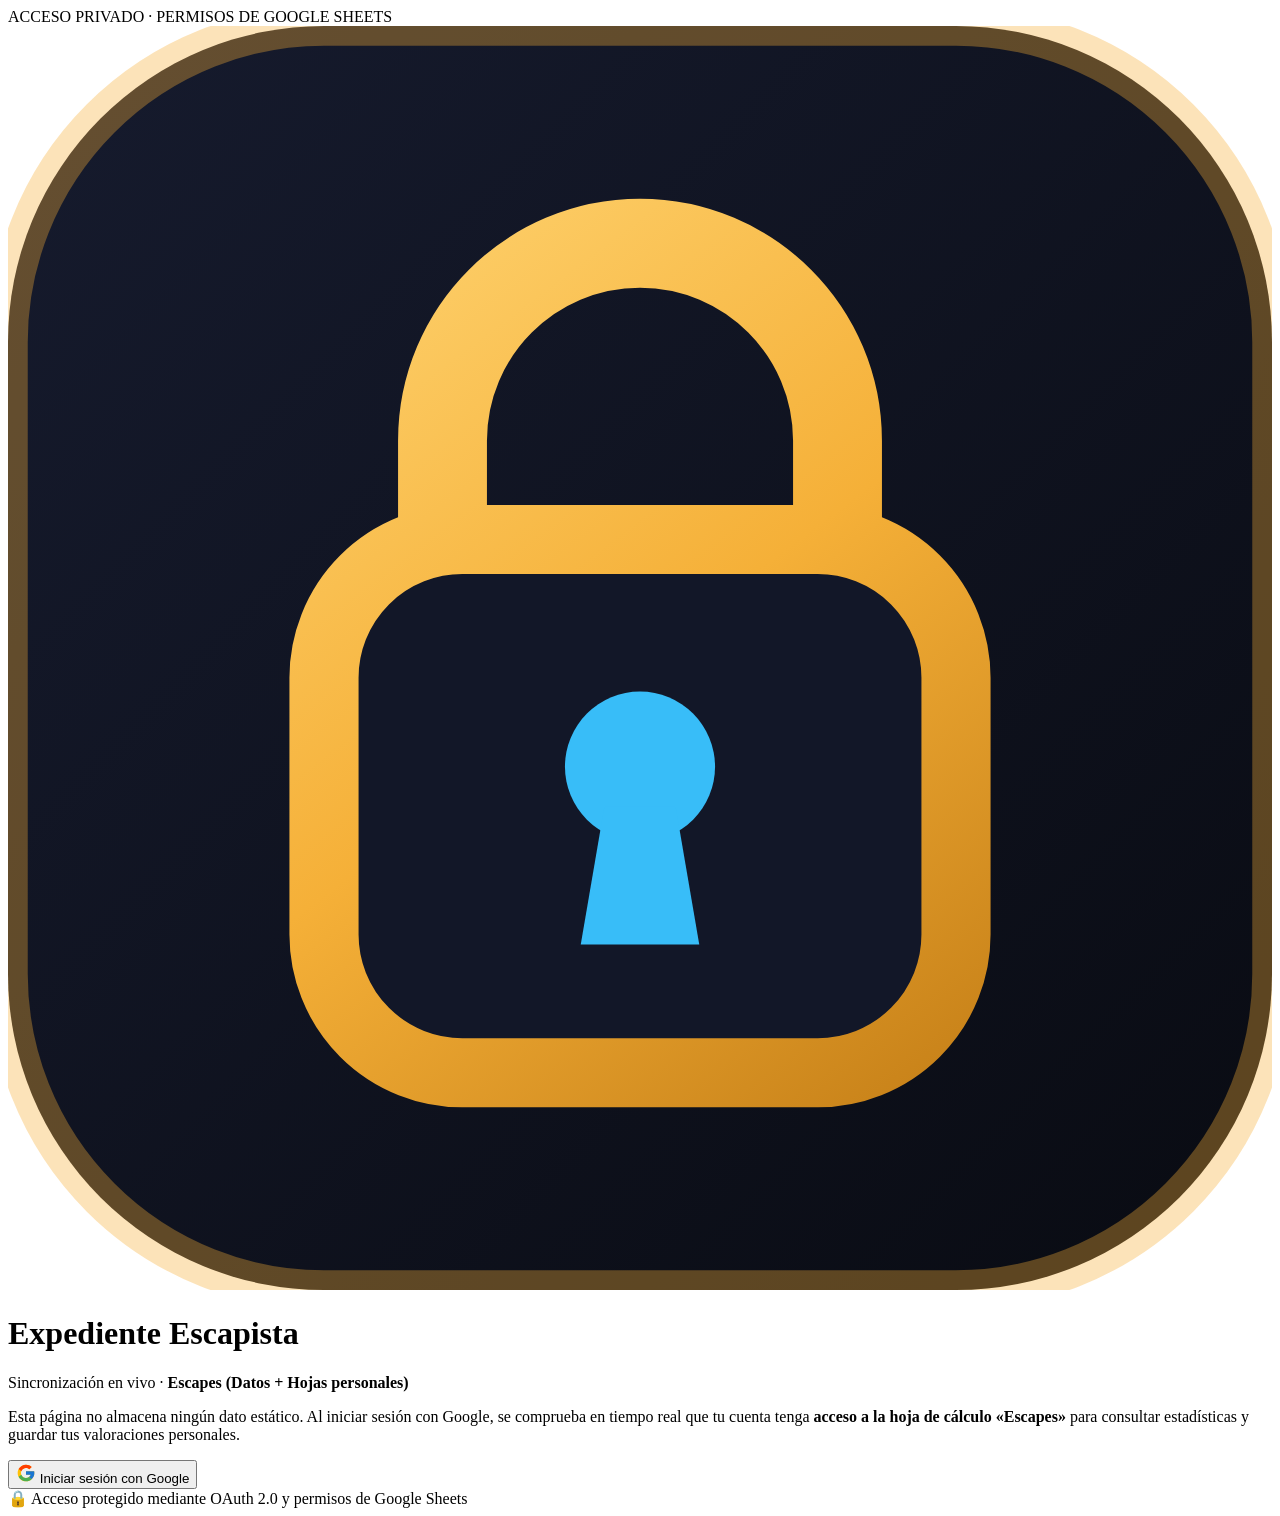
==== commit 2e6d4ec2: "feat: modularize es modules, enforce spanish ui localization, and improve accessibility" ====
--- a/index.html
+++ b/index.html
@@ -1,43 +1,50 @@
 <!DOCTYPE html>
-<html lang="es">
+<html lang="es-ES">
 <head>
   <meta charset="UTF-8" />
   <meta name="viewport" content="width=device-width, initial-scale=1.0" />
-  <title>Expediente Escapista · Panel Privado de Escape Rooms</title>
-  <meta name="description" content="Dashboard privado de seguimiento, ranking, mapa, equipo y estadísticas de Escape Rooms conectado en tiempo real a Google Sheets." />
-  <link rel="icon" type="image/svg+xml" href="favicon.svg" />
+  <title>Expediente Escapista · Panel Privado de Salas de Escape</title>
+  <meta name="description" content="Panel privado de seguimiento, clasificación, mapa, equipo y estadísticas de salas de escape conectado en tiempo real a Google Sheets." />
+  <link rel="icon" type="image/svg+xml" href="./favicon.svg" />
 
   <!-- Google Fonts -->
   <link rel="preconnect" href="https://fonts.googleapis.com" />
   <link rel="preconnect" href="https://fonts.gstatic.com" crossorigin />
   <link href="https://fonts.googleapis.com/css2?family=JetBrains+Mono:wght@500;700&family=Outfit:wght@500;600;700;800&family=Plus+Jakarta+Sans:wght@400;500;600;700&display=swap" rel="stylesheet" />
 
-  <!-- Leaflet & MarkerCluster -->
+  <!-- Leaflet & MarkerCluster stylesheets -->
   <link rel="stylesheet" href="https://unpkg.com/leaflet@1.9.4/dist/leaflet.css" crossorigin="" />
   <link rel="stylesheet" href="https://unpkg.com/leaflet.markercluster@1.5.3/dist/MarkerCluster.css" />
   <link rel="stylesheet" href="https://unpkg.com/leaflet.markercluster@1.5.3/dist/MarkerCluster.Default.css" />
 
-  <!-- Estilos propios -->
-  <link rel="stylesheet" href="styles.css" />
+  <!-- Modular application stylesheets -->
+  <link rel="stylesheet" href="./css/base.css" />
+  <link rel="stylesheet" href="./css/auth.css" />
+  <link rel="stylesheet" href="./css/layout.css" />
+  <link rel="stylesheet" href="./css/dashboard.css" />
+  <link rel="stylesheet" href="./css/tables-filters.css" />
+  <link rel="stylesheet" href="./css/cards.css" />
+  <link rel="stylesheet" href="./css/charts-map.css" />
+  <link rel="stylesheet" href="./css/modals-personal.css" />
 
   <!-- Google Identity Services (OAuth 2.0) -->
   <script src="https://accounts.google.com/gsi/client" async defer></script>
 </head>
 <body>
   <!-- =========================================================
-       PANTALLA DE ACCESO OAUTH CON GOOGLE CLOUD
+       GOOGLE OAUTH 2.0 ACCESS GATEWAY
        ========================================================= -->
   <main id="auth-gate" class="auth-gate">
     <div class="auth-backdrop"></div>
     <div class="auth-container">
       <div class="auth-card">
         <div class="auth-badge">
-          <span class="pulse-dot"></span>
+          <span class="pulse-dot" aria-hidden="true"></span>
           <span>ACCESO PRIVADO · PERMISOS DE GOOGLE SHEETS</span>
         </div>
 
         <div class="auth-brand">
-          <img src="favicon.svg" alt="Candado Expediente Escapista" class="auth-logo" />
+          <img src="./favicon.svg" alt="Candado de Expediente Escapista" class="auth-logo" />
           <div>
             <h1>Expediente Escapista</h1>
             <p class="auth-subtitle">Sincronización en vivo · <strong>Escapes (Datos + Hojas personales)</strong></p>
@@ -60,27 +67,50 @@
           </button>
         </div>
 
-        <div id="auth-message" class="auth-message" hidden></div>
+        <div id="auth-message" class="auth-message" role="status" aria-live="polite" hidden></div>
 
         <footer class="auth-footer">
-          <span>🔒 Protegido por Google Drive / Sheets IAM · OAuth 2.0</span>
+          <span>🔒 Acceso protegido mediante OAuth 2.0 y permisos de Google Sheets</span>
         </footer>
       </div>
     </div>
   </main>
 
   <!-- =========================================================
-       APLICACIÓN PRINCIPAL CON MENÚ LATERAL (TRAS AUTENTICACIÓN)
+       CINEMATIC INTRO OVERLAY
+       ========================================================= -->
+  <div id="intro-screen" class="intro-screen" hidden>
+    <video
+      id="intro-video"
+      class="intro-video"
+      preload="metadata"
+      playsinline
+    >
+      <source src="./assets/intro-video.mp4" type="video/mp4" />
+    </video>
+
+    <div class="intro-controls">
+      <button id="intro-sound-btn" class="intro-ctrl-btn" type="button" aria-label="Activar sonido" title="Activar sonido" hidden>
+        <span id="intro-sound-icon" aria-hidden="true">🔇</span>
+      </button>
+      <button id="intro-skip-btn" class="intro-ctrl-btn" type="button" aria-label="Saltar introducción">
+        SALTAR INTRODUCCIÓN →
+      </button>
+    </div>
+  </div>
+
+  <!-- =========================================================
+       AUTHENTICATED APPLICATION SHELL (SIDEBAR + WORKSPACE)
        ========================================================= -->
   <div id="app-shell" class="app-shell" hidden>
-    <!-- Fondo semitransparente para el menú lateral en móvil/tablet -->
+    <!-- Semi-transparent backdrop for mobile/tablet off-canvas drawer -->
     <div id="sidebar-backdrop" class="sidebar-backdrop" hidden></div>
 
-    <!-- MENÚ LATERAL DE NAVEGACIÓN POR SECCIONES -->
+    <!-- SECTION NAVIGATION SIDEBAR -->
     <aside id="app-sidebar" class="sidebar" aria-label="Menú lateral de secciones">
       <div class="sidebar-top">
         <a href="#dashboard" class="brand-link" data-nav-target="dashboard">
-          <img src="favicon.svg" alt="" class="brand-icon" />
+          <img src="./favicon.svg" alt="" class="brand-icon" />
           <div class="brand-text">
             <span class="brand-title">Expediente Escapista</span>
             <span class="brand-tag" id="data-source-badge">Cargando datos…</span>
@@ -99,7 +129,7 @@
                 <rect x="14" y="12" width="7" height="9" rx="1.5"/><rect x="3" y="16" width="7" height="5" rx="1.5"/>
               </svg>
             </span>
-            <span class="sidebar-link-text">Dashboard</span>
+            <span class="sidebar-link-text">Panel principal</span>
             <span class="nav-pill nav-pill-subtle">Resumen</span>
           </a>
 
@@ -109,30 +139,30 @@
                 <path d="M12 2l2.9 6.26L22 9.27l-5 4.87 1.18 6.88L12 17.77l-6.18 3.25L7 14.14 2 9.27l7.1-1.01L12 2z"/>
               </svg>
             </span>
-            <span class="sidebar-link-text">Mi Espacio</span>
+            <span class="sidebar-link-text">Mi espacio</span>
             <span id="nav-badge-personal" class="nav-pill nav-pill-gold">Personal</span>
           </a>
         </div>
 
         <div class="sidebar-group">
-          <span class="sidebar-group-label">Catálogo de Salas</span>
-          <a href="#visitadas" class="sidebar-link" data-section-link="visitadas">
+          <span class="sidebar-group-label">Catálogo de salas</span>
+          <a href="#visited" class="sidebar-link" data-section-link="visited">
             <span class="sidebar-link-icon" aria-hidden="true">
               <svg width="18" height="18" viewBox="0 0 24 24" fill="none" stroke="currentColor" stroke-width="2" stroke-linecap="round" stroke-linejoin="round">
                 <path d="M9 11l3 3L22 4"/><path d="M21 12v7a2 2 0 0 1-2 2H5a2 2 0 0 1-2-2V5a2 2 0 0 1 2-2h11"/>
               </svg>
             </span>
-            <span class="sidebar-link-text">Salas Visitadas</span>
+            <span class="sidebar-link-text">Salas visitadas</span>
             <span id="nav-badge-visited" class="nav-pill">0</span>
           </a>
 
-          <a href="#pendientes" class="sidebar-link" data-section-link="pendientes">
+          <a href="#pending" class="sidebar-link" data-section-link="pending">
             <span class="sidebar-link-icon" aria-hidden="true">
               <svg width="18" height="18" viewBox="0 0 24 24" fill="none" stroke="currentColor" stroke-width="2" stroke-linecap="round" stroke-linejoin="round">
                 <circle cx="12" cy="12" r="10"/><polygon points="16.24 7.76 14.12 14.12 7.76 16.24 9.88 9.88 16.24 7.76"/>
               </svg>
             </span>
-            <span class="sidebar-link-text">Salas Pendientes</span>
+            <span class="sidebar-link-text">Salas pendientes</span>
             <span id="nav-badge-pending" class="nav-pill nav-pill-amber">0</span>
           </a>
 
@@ -145,24 +175,24 @@
                 <path d="M18 2H6v7a6 6 0 0 0 12 0V2Z"/>
               </svg>
             </span>
-            <span class="sidebar-link-text">Ranking Top 10</span>
+            <span class="sidebar-link-text">Clasificación Top 10</span>
             <span class="nav-pill nav-pill-gold">Top 10</span>
           </a>
         </div>
 
         <div class="sidebar-group">
-          <span class="sidebar-group-label">Análisis y Grupo</span>
-          <a href="#mapa" class="sidebar-link" data-section-link="mapa">
+          <span class="sidebar-group-label">Análisis y grupo</span>
+          <a href="#map" class="sidebar-link" data-section-link="map">
             <span class="sidebar-link-icon" aria-hidden="true">
               <svg width="18" height="18" viewBox="0 0 24 24" fill="none" stroke="currentColor" stroke-width="2" stroke-linecap="round" stroke-linejoin="round">
                 <polygon points="3 6 9 3 15 6 21 3 21 18 15 21 9 18 3 21"/><line x1="9" y1="3" x2="9" y2="18"/><line x1="15" y1="6" x2="15" y2="21"/>
               </svg>
             </span>
-            <span class="sidebar-link-text">Mapa de Conquistas</span>
+            <span class="sidebar-link-text">Mapa de conquistas</span>
             <span id="nav-badge-map" class="nav-pill">0</span>
           </a>
 
-          <a href="#equipo" class="sidebar-link" data-section-link="equipo">
+          <a href="#team" class="sidebar-link" data-section-link="team">
             <span class="sidebar-link-icon" aria-hidden="true">
               <svg width="18" height="18" viewBox="0 0 24 24" fill="none" stroke="currentColor" stroke-width="2" stroke-linecap="round" stroke-linejoin="round">
                 <path d="M16 21v-2a4 4 0 0 0-4-4H6a4 4 0 0 0-4 4v2"/><circle cx="9" cy="7" r="4"/>
@@ -173,7 +203,7 @@
             <span id="nav-badge-team" class="nav-pill">6</span>
           </a>
 
-          <a href="#estadisticas" class="sidebar-link" data-section-link="estadisticas">
+          <a href="#stats" class="sidebar-link" data-section-link="stats">
             <span class="sidebar-link-icon" aria-hidden="true">
               <svg width="18" height="18" viewBox="0 0 24 24" fill="none" stroke="currentColor" stroke-width="2" stroke-linecap="round" stroke-linejoin="round">
                 <line x1="18" y1="20" x2="18" y2="10"/><line x1="12" y1="20" x2="12" y2="4"/><line x1="6" y1="20" x2="6" y2="14"/>
@@ -187,7 +217,7 @@
       <div class="sidebar-footer">
         <div class="sidebar-sheet-card">
           <div class="sidebar-sheet-head">
-            <span class="sidebar-sheet-dot"></span>
+            <span class="sidebar-sheet-dot" aria-hidden="true"></span>
             <span>Google Sheets · <code>Escapes</code></span>
           </div>
           <div id="sidebar-quick-stats" class="sidebar-sheet-meta">Sincronizado en tiempo real</div>
@@ -195,30 +225,30 @@
       </div>
     </aside>
 
-    <!-- ÁREA PRINCIPAL DE CONTENIDO -->
+    <!-- MAIN CONTENT WORKSPACE -->
     <div class="workspace">
-      <!-- Barra superior contextual -->
+      <!-- Contextual sticky topbar -->
       <header class="topbar">
         <div class="topbar-inner">
           <div class="topbar-context">
-            <button id="sidebar-open-btn" type="button" class="sidebar-open-btn" aria-label="Abrir menú de secciones" aria-expanded="false">
+            <button id="sidebar-open-btn" type="button" class="sidebar-open-btn" aria-label="Abrir menú de secciones" aria-controls="app-sidebar" aria-expanded="false">
               <svg width="20" height="20" viewBox="0 0 24 24" fill="none" stroke="currentColor" stroke-width="2.2" stroke-linecap="round" aria-hidden="true">
                 <line x1="3" y1="6" x2="21" y2="6"/><line x1="3" y1="12" x2="21" y2="12"/><line x1="3" y1="18" x2="21" y2="18"/>
               </svg>
             </button>
             <div class="topbar-titles">
               <span id="topbar-section-kicker" class="topbar-kicker">VISTA GENERAL</span>
-              <strong id="topbar-section-title" class="topbar-title">Dashboard</strong>
+              <strong id="topbar-section-title" class="topbar-title">Panel principal · Resumen</strong>
             </div>
           </div>
 
           <div class="topbar-user">
-            <button id="sync-sheet-btn" type="button" class="btn-ghost btn-sm" title="Leer directamente de Google Sheets (Escapes → Datos)">
+            <button id="sync-sheet-btn" type="button" class="btn-ghost" title="Sincronizar datos en vivo desde Google Sheets">
               <svg width="15" height="15" viewBox="0 0 24 24" fill="none" stroke="currentColor" stroke-width="2.2" aria-hidden="true">
                 <path d="M21 2v6h-6"/><path d="M3 12a9 9 0 0 1 15-6.7L21 8"/>
                 <path d="M3 22v-6h6"/><path d="M21 12a9 9 0 0 1-15 6.7L3 16"/>
               </svg>
-              <span class="btn-sync-label">Sincronizar Sheet</span>
+              <span class="btn-sync-label">Sincronizar hoja</span>
             </button>
 
             <div class="user-chip" id="user-chip">
@@ -227,20 +257,20 @@
               <span id="user-name" class="user-name">Usuario</span>
             </div>
 
-            <button id="logout-btn" type="button" class="btn-logout" title="Cerrar sesión OAuth">
+            <button id="logout-btn" type="button" class="btn-logout" title="Cerrar sesión">
               Salir
             </button>
           </div>
         </div>
       </header>
 
-      <!-- Aviso informativo opcional -->
-      <div id="sync-banner" class="sync-banner" hidden></div>
-
-      <!-- CONTENEDOR DE VISTAS POR SECCIÓN -->
+      <!-- Live sync notification banner -->
+      <div id="sync-banner" class="sync-banner" role="status" aria-live="polite" hidden></div>
+
+      <!-- SECTION VIEWS CONTAINER -->
       <main class="workspace-main">
         <!-- =====================================================
-             SECCIÓN 1 (PANTALLA PRINCIPAL): DASHBOARD CON RESUMEN
+             SECTION 1: MAIN DASHBOARD OVERVIEW
              ===================================================== -->
         <section id="view-dashboard" class="app-view" data-section="dashboard" aria-labelledby="heading-dashboard">
           <div class="dashboard-hero">
@@ -251,37 +281,33 @@
                   <span class="eyebrow-key">🗝️ BITÁCORA OFICIAL DEL GRUPO</span>
                   <span id="upcoming-pill" class="upcoming-pill" hidden></span>
                 </div>
-                <h2 id="heading-dashboard">Crónicas de <span class="text-gradient">Escape Rooms</span></h2>
+                <h2 id="heading-dashboard">Crónicas de <span class="text-gradient">Salas de Escape</span></h2>
                 <p class="hero-lead">
                   Resumen general en vivo de cada candado abierto, el podio actual del grupo, vuestras últimas conquistas y los próximos destinos por descubrir.
                 </p>
               </div>
             </div>
 
-            <!-- KPIs globales rápidos (interactivos) -->
-            <div class="hero-kpis" id="hero-kpis">
-              <!-- Renderizado dinámico -->
-            </div>
-          </div>
-
-          <!-- Bloques de resumen ejecutivo -->
+            <!-- Interactive executive KPIs -->
+            <div class="hero-kpis" id="hero-kpis"></div>
+          </div>
+
+          <!-- Executive 2x2 Bento -->
           <div class="dashboard-bento">
-            <!-- Resumen Podio Top 3 -->
-            <article class="panel-card">
-              <div class="panel-card-head">
-                <div>
-                  <span class="section-kicker">HALL OF FAME</span>
+            <!-- Top 3 Podium summary -->
+            <article class="panel-card">
+              <div class="panel-card-head">
+                <div>
+                  <span class="section-kicker">SALÓN DE LA FAMA</span>
                   <h4>Podio actual de mejores salas</h4>
                   <p class="panel-sub">Top 3 histórico por valoración media global</p>
                 </div>
                 <button type="button" class="btn-link-action" data-nav-target="ranking">Ver Top 10 →</button>
               </div>
-              <div id="dashboard-podium" class="dash-list">
-                <!-- Renderizado dinámico -->
-              </div>
-            </article>
-
-            <!-- Resumen Actividad Reciente -->
+              <div id="dashboard-podium" class="dash-list"></div>
+            </article>
+
+            <!-- Recent activity summary -->
             <article class="panel-card">
               <div class="panel-card-head">
                 <div>
@@ -289,14 +315,12 @@
                   <h4>Últimas salas visitadas</h4>
                   <p class="panel-sub">Las 5 experiencias más recientes del registro</p>
                 </div>
-                <button type="button" class="btn-link-action" data-nav-target="visitadas">Historial completo →</button>
-              </div>
-              <div id="dashboard-recent" class="dash-list">
-                <!-- Renderizado dinámico -->
-              </div>
-            </article>
-
-            <!-- Resumen Participación del Equipo -->
+                <button type="button" class="btn-link-action" data-nav-target="visited">Historial completo →</button>
+              </div>
+              <div id="dashboard-recent" class="dash-list"></div>
+            </article>
+
+            <!-- Team attendance summary -->
             <article class="panel-card">
               <div class="panel-card-head">
                 <div>
@@ -304,14 +328,12 @@
                   <h4>Participación por integrante</h4>
                   <p class="panel-sub">Pulsa un miembro para filtrar sus salas jugadas</p>
                 </div>
-                <button type="button" class="btn-link-action" data-nav-target="equipo">Detalle equipo →</button>
-              </div>
-              <div id="dashboard-team-summary" class="dash-team-grid">
-                <!-- Renderizado dinámico -->
-              </div>
-            </article>
-
-            <!-- Resumen Hoja de Ruta y Pulso -->
+                <button type="button" class="btn-link-action" data-nav-target="team">Detalle del equipo →</button>
+              </div>
+              <div id="dashboard-team-summary" class="dash-team-grid"></div>
+            </article>
+
+            <!-- Roadmap & annual pulse -->
             <article class="panel-card">
               <div class="panel-card-head">
                 <div>
@@ -319,38 +341,29 @@
                   <h4>Próximos objetivos y ritmo anual</h4>
                   <p class="panel-sub">Destinos pendientes destacados e hitos del grupo</p>
                 </div>
-                <button type="button" class="btn-link-action" data-nav-target="pendientes">Ver pendientes →</button>
-              </div>
-              <div id="dashboard-pulse" class="dash-pulse">
-                <!-- Renderizado dinámico -->
-              </div>
+                <button type="button" class="btn-link-action" data-nav-target="pending">Ver pendientes →</button>
+              </div>
+              <div id="dashboard-pulse" class="dash-pulse"></div>
             </article>
           </div>
         </section>
 
         <!-- =====================================================
-             SECCIÓN PERSONAL: MI ESPACIO (ESTADÍSTICAS Y VALORACIÓN)
+             SECTION 2: PERSONAL WORKSPACE (INDIVIDUAL STATS & RATINGS)
              ===================================================== -->
         <section id="view-personal" class="app-view" data-section="personal" hidden aria-labelledby="heading-personal">
-          <div class="dashboard-hero personal-hero">
+          <div class="dashboard-hero">
             <div class="dashboard-hero-bg"></div>
             <div class="dashboard-hero-top">
-              <div class="hero-copy" id="personal-hero-copy">
-                <!-- Renderizado dinámico según el miembro identificado -->
-              </div>
-            </div>
-
-            <div class="hero-kpis" id="personal-kpis">
-              <!-- KPIs personales dinámicos -->
-            </div>
-          </div>
-
-          <div id="personal-unmatched-card" class="panel-card" hidden>
-            <!-- Se muestra si el usuario de Google no corresponde a Sara, Miguel, Rafa, Antonio o Joan -->
-          </div>
+              <div class="hero-copy" id="personal-hero-copy"></div>
+            </div>
+            <div class="hero-kpis" id="personal-kpis"></div>
+          </div>
+
+          <div id="personal-unmatched-card" class="panel-card" hidden></div>
 
           <div id="personal-member-content" class="personal-member-content">
-            <!-- Bloque interactivo para valorar salas visitadas por el miembro -->
+            <!-- Member visited rooms table & rating triggers -->
             <div id="personal-rooms-anchor" class="section-header section-header-wrap">
               <div>
                 <span class="section-kicker">VALORACIÓN DE MIS EXPERIENCIAS</span>
@@ -358,17 +371,17 @@
               </div>
 
               <div class="filters-bar">
-                <div class="segmented-control" role="tablist" aria-label="Estado de valoración">
-                  <button type="button" class="seg-btn active" data-personal-status="ALL">Todas</button>
-                  <button type="button" class="seg-btn" data-personal-status="UNRATED">Pendientes de valorar</button>
-                  <button type="button" class="seg-btn" data-personal-status="RATED">Valoradas</button>
+                <div class="segmented-control" role="group" aria-label="Estado de valoración">
+                  <button type="button" class="seg-btn active" aria-pressed="true" data-personal-status="ALL">Todas</button>
+                  <button type="button" class="seg-btn" aria-pressed="false" data-personal-status="UNRATED">Pendientes de valorar</button>
+                  <button type="button" class="seg-btn" aria-pressed="false" data-personal-status="RATED">Valoradas</button>
                 </div>
 
                 <div class="search-field">
                   <svg width="15" height="15" viewBox="0 0 24 24" fill="none" stroke="currentColor" stroke-width="2" aria-hidden="true">
                     <circle cx="11" cy="11" r="8"/><line x1="21" y1="21" x2="16.65" y2="16.65"/>
                   </svg>
-                  <input id="personal-search" type="search" placeholder="Buscar entre mis salas…" />
+                  <input id="personal-search" type="search" placeholder="Buscar entre mis salas…" aria-label="Buscar entre mis salas" />
                 </div>
 
                 <select id="personal-year-filter" class="select-input" aria-label="Filtrar mis salas por año">
@@ -381,7 +394,7 @@
                   <option value="50">50 / pág.</option>
                 </select>
 
-                <button id="personal-reset-btn" type="button" class="btn-ghost btn-sm" hidden>Limpiar filtro</button>
+                <button id="personal-reset-btn" type="button" class="btn-ghost" hidden>Limpiar filtro</button>
               </div>
             </div>
 
@@ -391,27 +404,23 @@
                   <thead>
                     <tr>
                       <th>Fecha ↓</th>
-                      <th>Sala y Empresa</th>
+                      <th>Sala y empresa</th>
                       <th>Ubicación</th>
                       <th>Compañeros</th>
-                      <th class="col-num">Media Grupo</th>
-                      <th class="col-num">Mi Nota</th>
+                      <th class="col-num">Media grupal</th>
+                      <th class="col-num">Mi nota</th>
                       <th class="col-num">Valoración</th>
                     </tr>
                   </thead>
-                  <tbody id="personal-tbody">
-                    <!-- Filas paginadas de las salas visitadas por el usuario -->
-                  </tbody>
+                  <tbody id="personal-tbody"></tbody>
                 </table>
               </div>
 
-              <div class="pagination-bar" id="personal-pagination">
-                <!-- Controles de paginación personal -->
-              </div>
-            </div>
-
-            <!-- Estadísticas personales detalladas -->
-            <div id="personal-stats-anchor" class="section-header" style="margin-top:0.5rem">
+              <div class="pagination-bar" id="personal-pagination"></div>
+            </div>
+
+            <!-- Detailed personal analytics -->
+            <div id="personal-stats-anchor" class="section-header section-header-spaced">
               <div>
                 <span class="section-kicker">MIS ESTADÍSTICAS PERSONALES</span>
                 <h3>Radiografía individual y favoritos</h3>
@@ -419,7 +428,6 @@
             </div>
 
             <div class="stats-bento">
-              <!-- Radar personal vs Grupo -->
               <article class="panel-card">
                 <div class="panel-card-head">
                   <div>
@@ -432,7 +440,6 @@
                 </div>
               </article>
 
-              <!-- Evolución anual personal -->
               <article class="panel-card">
                 <div class="panel-card-head">
                   <div>
@@ -445,7 +452,6 @@
                 </div>
               </article>
 
-              <!-- Top 5 Personal -->
               <article class="panel-card">
                 <div class="panel-card-head">
                   <div>
@@ -456,7 +462,6 @@
                 <div id="personal-top-list" class="dash-list"></div>
               </article>
 
-              <!-- Compañeros y temáticas favoritas -->
               <article class="panel-card">
                 <div class="panel-card-head">
                   <div>
@@ -471,9 +476,9 @@
         </section>
 
         <!-- =====================================================
-             SECCIÓN 2: LISTADO DE SALAS VISITADAS
+             SECTION 3: VISITED ROOMS HISTORY
              ===================================================== -->
-        <section id="view-visitadas" class="app-view" data-section="visitadas" hidden aria-labelledby="heading-visited">
+        <section id="view-visited" class="app-view" data-section="visited" hidden aria-labelledby="heading-visited">
           <div class="section-header section-header-wrap">
             <div>
               <span class="section-kicker">HISTORIAL COMPLETO</span>
@@ -485,7 +490,7 @@
                 <svg width="15" height="15" viewBox="0 0 24 24" fill="none" stroke="currentColor" stroke-width="2" aria-hidden="true">
                   <circle cx="11" cy="11" r="8"/><line x1="21" y1="21" x2="16.65" y2="16.65"/>
                 </svg>
-                <input id="visited-search" type="search" placeholder="Buscar sala, empresa o ciudad…" />
+                <input id="visited-search" type="search" placeholder="Buscar sala, empresa o ciudad…" aria-label="Buscar sala visitada" />
               </div>
 
               <select id="visited-member-filter" class="select-input" aria-label="Filtrar por miembro">
@@ -508,7 +513,7 @@
                 <option value="50">50 / pág.</option>
               </select>
 
-              <button id="visited-reset-btn" type="button" class="btn-ghost btn-sm" hidden>Limpiar filtro</button>
+              <button id="visited-reset-btn" type="button" class="btn-ghost" hidden>Limpiar filtro</button>
             </div>
           </div>
 
@@ -518,33 +523,27 @@
                 <thead>
                   <tr>
                     <th>Fecha ↓</th>
-                    <th>Sala y Empresa</th>
+                    <th>Sala y empresa</th>
                     <th>Ubicación</th>
                     <th>Temática</th>
                     <th>De nosotros</th>
                     <th>Resultado</th>
-                    <th class="col-num">Nota Media</th>
+                    <th class="col-num">Nota media</th>
                   </tr>
                 </thead>
-                <tbody id="visited-tbody">
-                  <!-- Filas paginadas -->
-                </tbody>
+                <tbody id="visited-tbody"></tbody>
               </table>
             </div>
 
-            <div class="pagination-bar" id="visited-pagination">
-              <!-- Controles de paginación -->
-            </div>
+            <div class="pagination-bar" id="visited-pagination"></div>
           </div>
         </section>
 
         <!-- =====================================================
-             SECCIÓN 3: SALAS PENDIENTES POR PROVINCIA
+             SECTION 4: PENDING ROOMS & UPCOMING RESERVATIONS
              ===================================================== -->
-        <section id="view-pendientes" class="app-view" data-section="pendientes" hidden aria-labelledby="heading-pending">
-          <div id="upcoming-section-wrap" class="upcoming-section-wrap" hidden>
-            <!-- Reservas futuras si existen -->
-          </div>
+        <section id="view-pending" class="app-view" data-section="pending" hidden aria-labelledby="heading-pending">
+          <div id="upcoming-section-wrap" class="upcoming-section-wrap" hidden></div>
 
           <div class="section-header section-header-wrap">
             <div>
@@ -557,60 +556,73 @@
                 <svg width="15" height="15" viewBox="0 0 24 24" fill="none" stroke="currentColor" stroke-width="2" aria-hidden="true">
                   <circle cx="11" cy="11" r="8"/><line x1="21" y1="21" x2="16.65" y2="16.65"/>
                 </svg>
-                <input id="pending-search" type="search" placeholder="Buscar sala, empresa o premio TERPECA…" />
+                <input id="pending-search" type="search" placeholder="Buscar sala, empresa o premio TERPECA…" aria-label="Buscar sala pendiente" />
               </div>
 
               <select id="pending-province-select" class="select-input" aria-label="Filtrar pendientes por provincia">
                 <option value="ALL">Todas las provincias</option>
               </select>
 
-              <select id="pending-theme-select" class="select-input" aria-label="Filtrar pendientes por temática">
-                <option value="ALL">Todas las temáticas</option>
-              </select>
-
-              <button id="pending-reset-btn" type="button" class="btn-ghost btn-sm" hidden>Limpiar filtro</button>
-            </div>
-          </div>
-
-          <!-- Chips rápidos de provincias -->
-          <div id="pending-province-chips" class="province-chips" role="group" aria-label="Filtro rápido por provincia">
-            <!-- Renderizado dinámico -->
-          </div>
-
-          <div id="pending-grid" class="pending-grid">
-            <!-- Tarjetas de salas pendientes -->
-          </div>
+              <div class="multiselect-dropdown" id="pending-theme-dropdown">
+                <button type="button" class="multiselect-trigger select-input" id="pending-theme-trigger" aria-haspopup="dialog" aria-controls="pending-theme-panel" aria-expanded="false" aria-label="Filtrar pendientes por temática">
+                  <span class="multiselect-label" id="pending-theme-label">Todas las temáticas</span>
+                  <span class="multiselect-badge" id="pending-theme-badge" hidden>0</span>
+                  <svg class="multiselect-chevron" width="12" height="12" viewBox="0 0 24 24" fill="none" stroke="currentColor" stroke-width="2.5" stroke-linecap="round" stroke-linejoin="round" aria-hidden="true">
+                    <polyline points="6 9 12 15 18 9"></polyline>
+                  </svg>
+                </button>
+                <div class="multiselect-panel" id="pending-theme-panel" hidden role="dialog" aria-label="Opciones de temática">
+                  <div class="multiselect-header">
+                    <input type="search" class="multiselect-search-input" id="pending-theme-search" placeholder="Buscar temática…" aria-label="Buscar temática" />
+                    <div class="multiselect-header-actions">
+                      <button type="button" class="btn-ghost btn-xs" id="pending-theme-select-all" title="Marcar todas las temáticas">Marcar todas</button>
+                      <button type="button" class="btn-ghost btn-xs" id="pending-theme-clear" title="Deseleccionar todas las temáticas">Deseleccionar</button>
+                    </div>
+                  </div>
+                  <div class="multiselect-options" id="pending-theme-options" role="group" aria-label="Lista de temáticas"></div>
+                </div>
+              </div>
+
+              <button id="pending-reset-btn" type="button" class="btn-ghost" hidden>Limpiar filtro</button>
+            </div>
+          </div>
+
+          <!-- Quick province filter chips -->
+          <div id="pending-province-chips" class="province-chips" role="group" aria-label="Filtro rápido por provincia"></div>
+
+          <!-- Active multi-theme chips -->
+          <div id="pending-active-themes" class="active-themes-bar" hidden role="region" aria-label="Temáticas seleccionadas"></div>
+
+          <div id="pending-grid" class="pending-grid"></div>
         </section>
 
         <!-- =====================================================
-             SECCIÓN 4: RANKING TOP 10 MEJORES SALAS
+             SECTION 5: TOP 10 HALL OF FAME
              ===================================================== -->
         <section id="view-ranking" class="app-view" data-section="ranking" hidden aria-labelledby="heading-ranking">
           <div class="section-header section-header-wrap">
             <div>
-              <span class="section-kicker">HALL OF FAME · SOLO TOP 10</span>
-              <h3 id="heading-ranking">Ranking general de las 10 mejores salas</h3>
-            </div>
-            <div class="segmented-control" role="tablist" aria-label="Criterio de ranking">
-              <button type="button" class="seg-btn active" data-rank-mode="media">Media Global</button>
-              <button type="button" class="seg-btn" data-rank-mode="general">Nota General</button>
-              <button type="button" class="seg-btn" data-rank-mode="S">Sara</button>
-              <button type="button" class="seg-btn" data-rank-mode="M">Miguel</button>
-              <button type="button" class="seg-btn" data-rank-mode="R">Rafa</button>
-              <button type="button" class="seg-btn" data-rank-mode="A">Antonio</button>
-              <button type="button" class="seg-btn" data-rank-mode="J">Joan</button>
-            </div>
-          </div>
-
-          <div id="top10-grid" class="top10-grid">
-            <!-- Renderizado dinámico de exactamente 10 salas -->
-          </div>
+              <span class="section-kicker">SALÓN DE LA FAMA · TOP 10</span>
+              <h3 id="heading-ranking">Clasificación general de las 10 mejores salas</h3>
+            </div>
+            <div class="segmented-control" role="group" aria-label="Criterio de clasificación">
+              <button type="button" class="seg-btn active" aria-pressed="true" data-rank-mode="average">Media global</button>
+              <button type="button" class="seg-btn" aria-pressed="false" data-rank-mode="general">Nota general</button>
+              <button type="button" class="seg-btn" aria-pressed="false" data-rank-mode="S">Sara</button>
+              <button type="button" class="seg-btn" aria-pressed="false" data-rank-mode="M">Miguel</button>
+              <button type="button" class="seg-btn" aria-pressed="false" data-rank-mode="R">Rafa</button>
+              <button type="button" class="seg-btn" aria-pressed="false" data-rank-mode="A">Antonio</button>
+              <button type="button" class="seg-btn" aria-pressed="false" data-rank-mode="J">Joan</button>
+            </div>
+          </div>
+
+          <div id="top10-grid" class="top10-grid"></div>
         </section>
 
         <!-- =====================================================
-             SECCIÓN 5: MAPA INTERACTIVO DE CONQUISTAS
+             SECTION 6: INTERACTIVE CONQUEST MAP
              ===================================================== -->
-        <section id="view-mapa" class="app-view" data-section="mapa" hidden aria-labelledby="heading-map">
+        <section id="view-map" class="app-view" data-section="map" hidden aria-labelledby="heading-map">
           <div class="section-header section-header-wrap">
             <div>
               <span class="section-kicker">CARTOGRAFÍA ESCAPISTA</span>
@@ -624,13 +636,13 @@
                 <h4>Mapa interactivo de todas las salas visitadas</h4>
                 <p id="map-subtitle" class="panel-sub">Agrupación inteligente por ciudad y local</p>
               </div>
-              <div class="map-quick-btns">
-                <button type="button" class="chip-btn active" data-map-view="spain">🇪🇸 España</button>
-                <button type="button" class="chip-btn" data-map-view="all">🌍 Todas (+ Praga)</button>
-                <button type="button" class="chip-btn" data-map-view="madrid">Madrid</button>
-                <button type="button" class="chip-btn" data-map-view="barcelona">Barcelona</button>
-                <button type="button" class="chip-btn" data-map-view="norte">Norte</button>
-                <button type="button" class="chip-btn" data-map-view="valencia">Valencia</button>
+              <div class="map-quick-btns" role="group" aria-label="Vistas rápidas del mapa">
+                <button type="button" class="chip-btn active" aria-pressed="true" data-map-view="spain">🇪🇸 España</button>
+                <button type="button" class="chip-btn" aria-pressed="false" data-map-view="all">🌍 Todas (+ Praga)</button>
+                <button type="button" class="chip-btn" aria-pressed="false" data-map-view="madrid">Madrid</button>
+                <button type="button" class="chip-btn" aria-pressed="false" data-map-view="barcelona">Barcelona</button>
+                <button type="button" class="chip-btn" aria-pressed="false" data-map-view="north">Norte</button>
+                <button type="button" class="chip-btn" aria-pressed="false" data-map-view="valencia">Valencia</button>
               </div>
             </div>
             <div id="visited-map" class="visited-map visited-map-lg" aria-label="Mapa interactivo de salas visitadas"></div>
@@ -660,9 +672,9 @@
         </section>
 
         <!-- =====================================================
-             SECCIÓN 6: EQUIPO Y ALINEACIONES
+             SECTION 7: TEAM MEMBERS & ICONIC LINEUPS
              ===================================================== -->
-        <section id="view-equipo" class="app-view" data-section="equipo" hidden aria-labelledby="heading-members">
+        <section id="view-team" class="app-view" data-section="team" hidden aria-labelledby="heading-members">
           <div class="section-header section-header-wrap">
             <div>
               <span class="section-kicker">RECUENTO DE SALAS</span>
@@ -671,12 +683,9 @@
             <p class="section-hint">Haz clic en cualquier integrante para filtrar sus salas en el historial de visitadas.</p>
           </div>
 
-          <div id="members-grid" class="members-grid">
-            <!-- Renderizado dinámico -->
-          </div>
+          <div id="members-grid" class="members-grid"></div>
 
           <div class="stats-bento view-subgrid">
-            <!-- Alineaciones más habituales del equipo -->
             <article class="panel-card">
               <div class="panel-card-head">
                 <div>
@@ -687,7 +696,6 @@
               <div id="squads-list" class="stat-bars-list"></div>
             </article>
 
-            <!-- Efectividad e hitos por integrante -->
             <article class="panel-card">
               <div class="panel-card-head">
                 <div>
@@ -701,9 +709,9 @@
         </section>
 
         <!-- =====================================================
-             SECCIÓN 7: ESTADÍSTICAS AVANZADAS Y CRONOLOGÍA
+             SECTION 8: ADVANCED ANALYTICS & ANNUAL TIMELINE
              ===================================================== -->
-        <section id="view-estadisticas" class="app-view" data-section="estadisticas" hidden aria-labelledby="heading-stats">
+        <section id="view-stats" class="app-view" data-section="stats" hidden aria-labelledby="heading-stats">
           <div class="section-header">
             <div>
               <span class="section-kicker">LABORATORIO ESTADÍSTICO</span>
@@ -711,7 +719,6 @@
             </div>
           </div>
 
-          <!-- Panel ancho: Evolución por Año -->
           <article class="panel-card">
             <div class="panel-card-head">
               <div>
@@ -727,12 +734,11 @@
           </article>
 
           <div class="stats-bento view-subgrid">
-            <!-- Radar 7 criterios -->
             <article class="panel-card">
               <div class="panel-card-head">
                 <div>
                   <h4>Perfil de valoraciones (7 dimensiones)</h4>
-                  <p class="panel-sub">Comparativa Media Global y valoraciones individuales por miembro</p>
+                  <p class="panel-sub">Comparativa de la media global y valoraciones individuales por miembro</p>
                 </div>
               </div>
               <div class="chart-box chart-box-radar">
@@ -740,11 +746,10 @@
               </div>
             </article>
 
-            <!-- Temáticas: Visitadas vs Pendientes -->
-            <article class="panel-card">
-              <div class="panel-card-head">
-                <div>
-                  <h4>ADN de temáticas (Jugadas vs Pendientes)</h4>
+            <article class="panel-card">
+              <div class="panel-card-head">
+                <div>
+                  <h4>ADN de temáticas (jugadas frente a pendientes)</h4>
                   <p class="panel-sub">Géneros más frecuentados y lo que viene en camino</p>
                 </div>
               </div>
@@ -753,7 +758,6 @@
               </div>
             </article>
 
-            <!-- Empresas más visitadas y mejor valoradas -->
             <article class="panel-card">
               <div class="panel-card-head">
                 <div>
@@ -764,7 +768,6 @@
               <div id="companies-list" class="stat-bars-list"></div>
             </article>
 
-            <!-- Distribución de puntuaciones y éxito -->
             <article class="panel-card">
               <div class="panel-card-head">
                 <div>
@@ -788,7 +791,7 @@
   </div>
 
   <!-- =========================================================
-       MODAL DE DETALLE DE SALA
+       ROOM DETAIL MODAL
        ========================================================= -->
   <div id="room-modal" class="modal-overlay" hidden role="dialog" aria-modal="true" aria-labelledby="modal-room-title">
     <div class="modal-card modal-card-wide">
@@ -798,7 +801,7 @@
   </div>
 
   <!-- =========================================================
-       MODAL DE VALORACIÓN PERSONAL (SOLO SALAS VISITADAS)
+       PERSONAL 7-DIMENSION RATING MODAL
        ========================================================= -->
   <div id="rating-modal" class="modal-overlay" hidden role="dialog" aria-modal="true" aria-labelledby="rating-modal-title">
     <div class="modal-card rating-modal-card">
@@ -807,13 +810,12 @@
     </div>
   </div>
 
-  <!-- Scripts externos -->
+  <!-- Third-party runtime libraries -->
   <script src="https://unpkg.com/leaflet@1.9.4/dist/leaflet.js" crossorigin=""></script>
   <script src="https://unpkg.com/leaflet.markercluster@1.5.3/dist/leaflet.markercluster.js"></script>
   <script src="https://cdn.jsdelivr.net/npm/chart.js@4.4.4/dist/chart.umd.min.js"></script>
 
-  <!-- Datos geográficos y lógica de la aplicación -->
-  <script src="locations.js"></script>
-  <script src="app.js"></script>
+  <!-- Modular ES application entrypoint -->
+  <script type="module" src="./js/main.js"></script>
 </body>
 </html>
